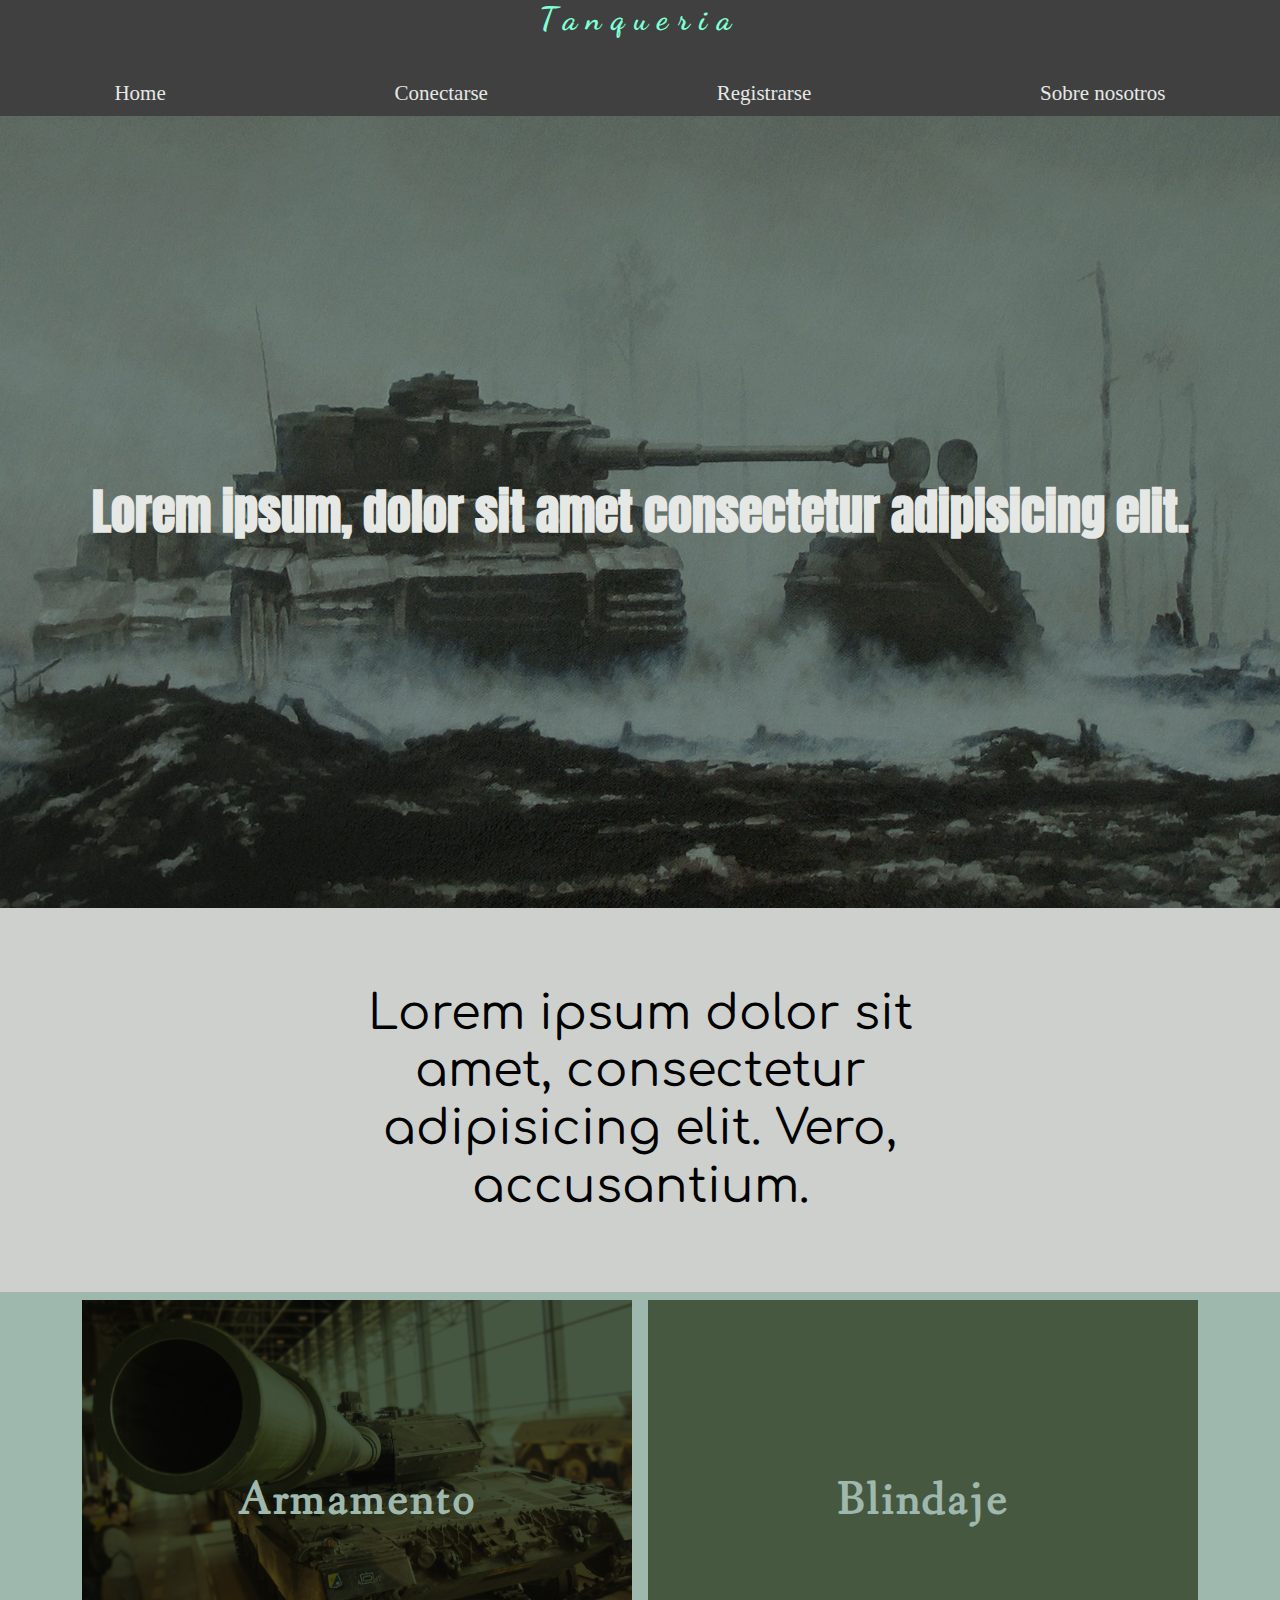
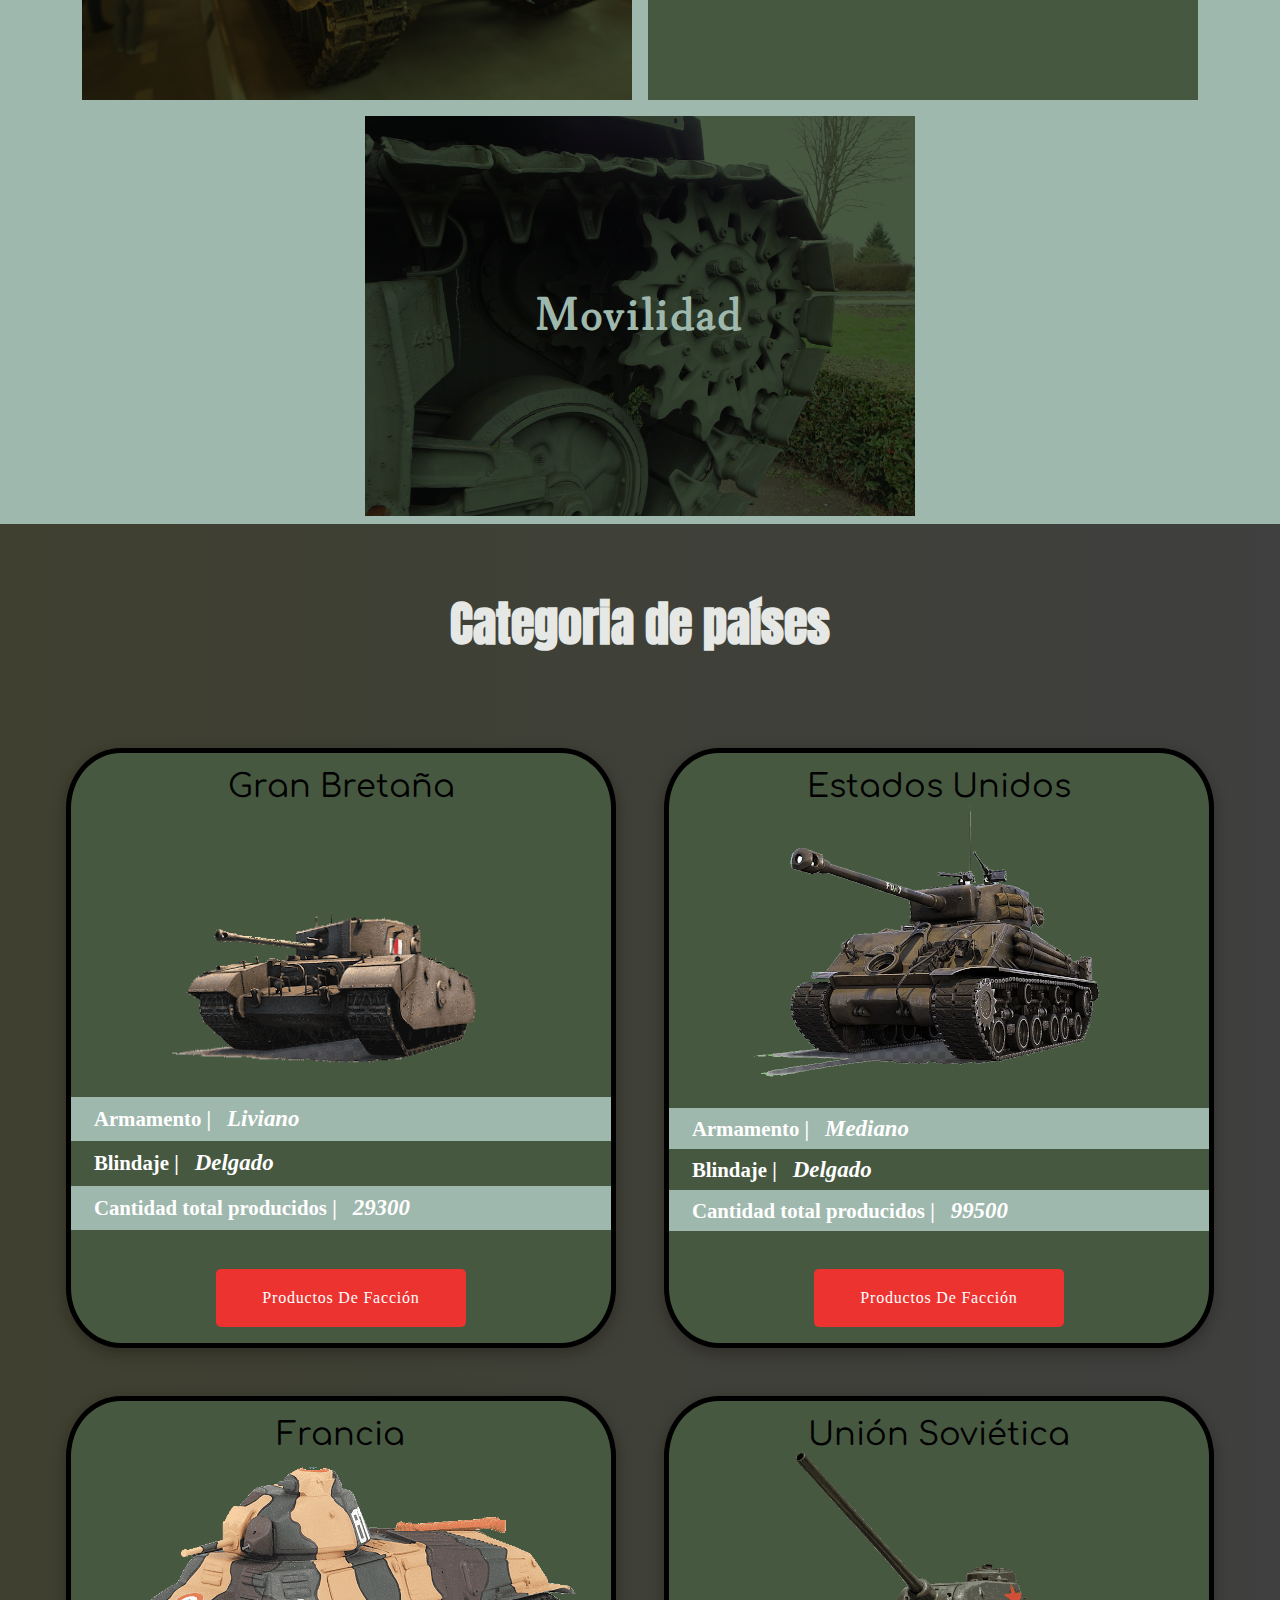
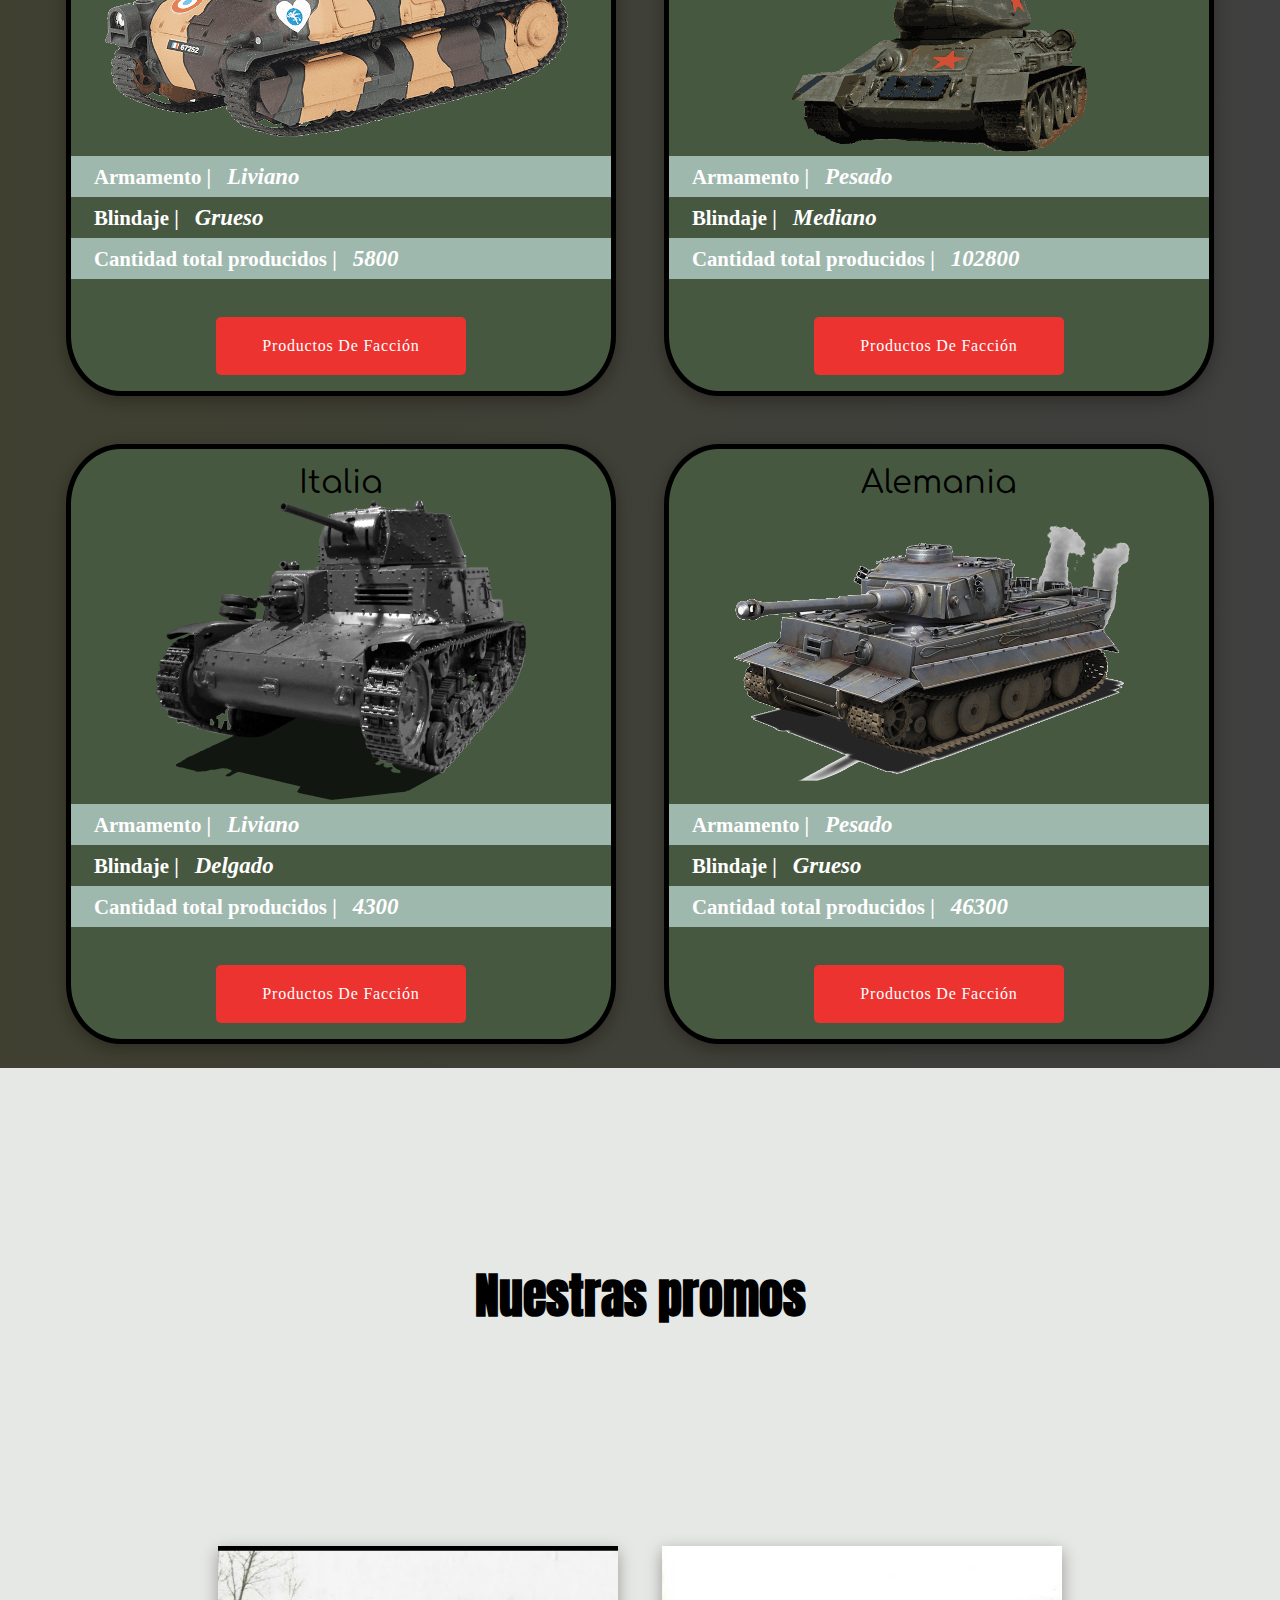
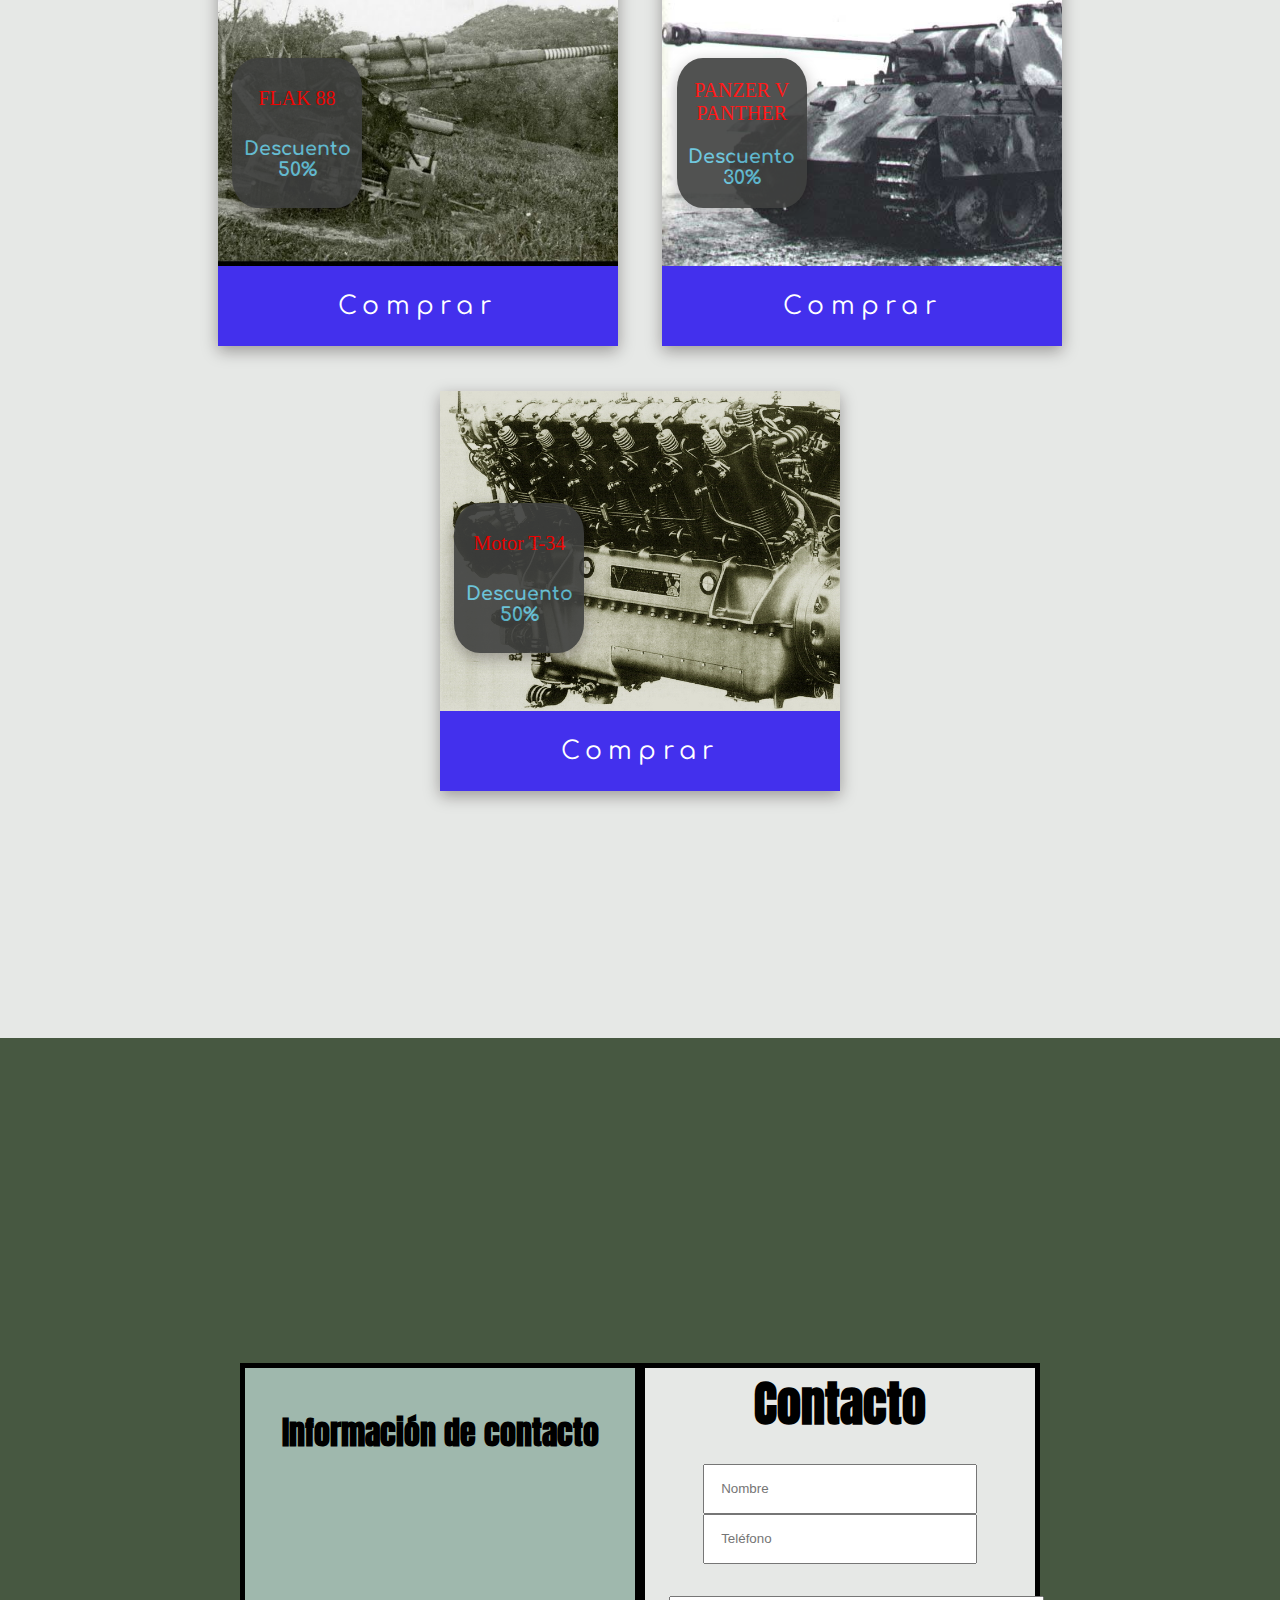
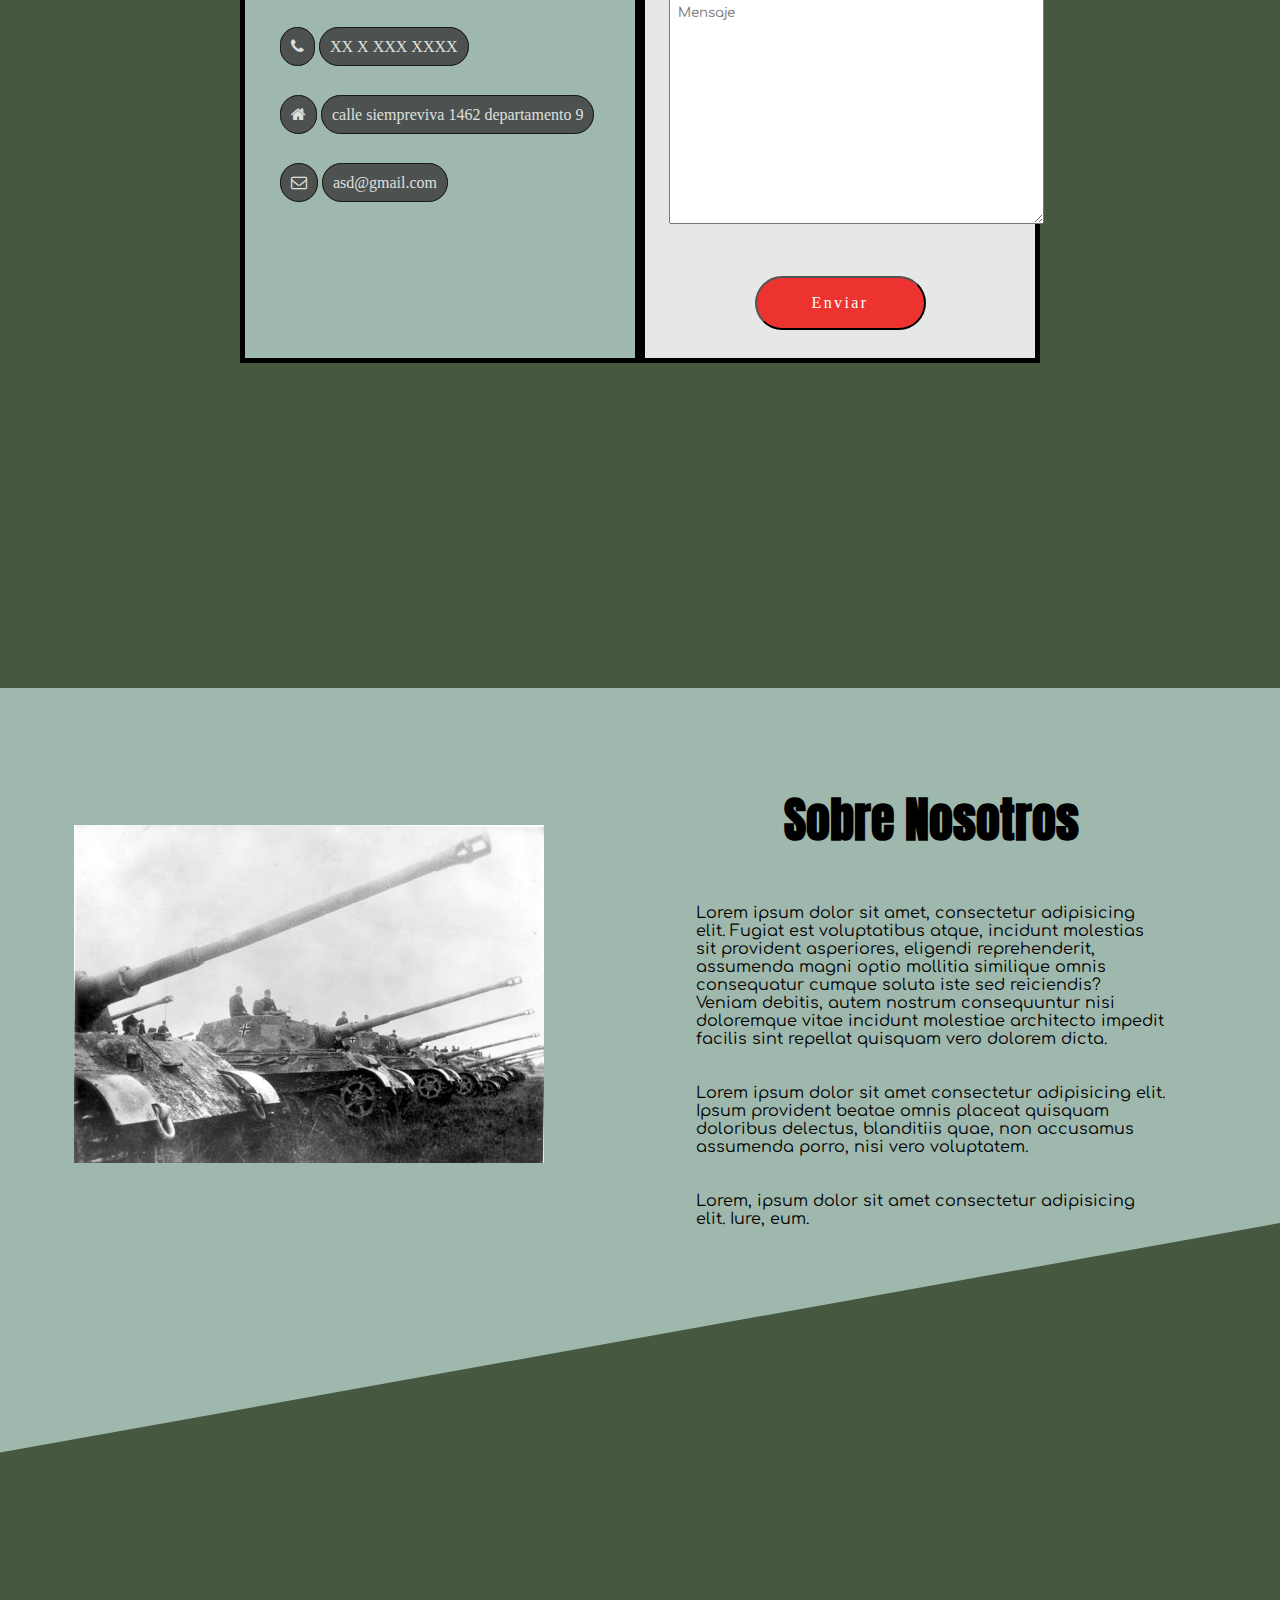
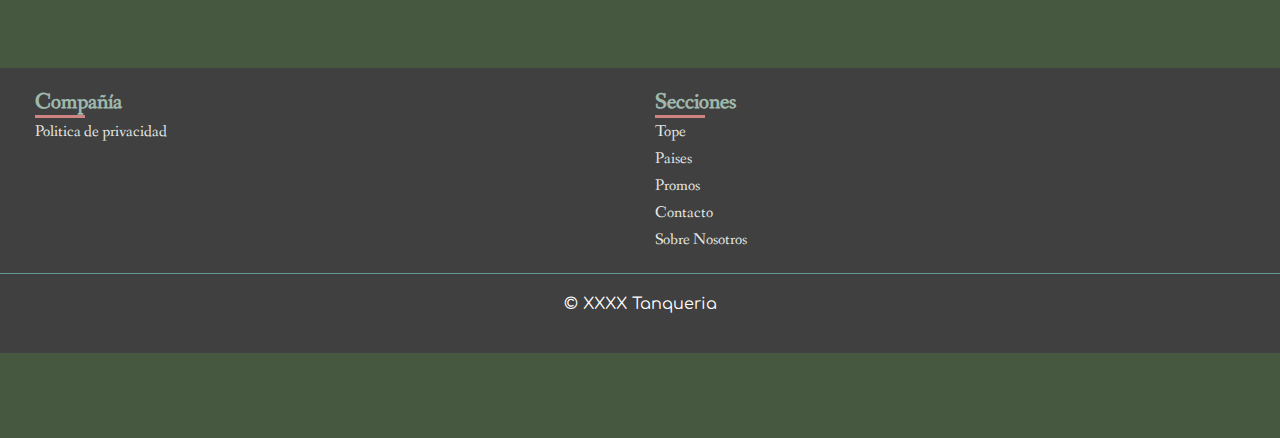
==== index.html @ 007fdd40 "Add files via upload" ====
<!DOCTYPE html>
<html lang="en">
  <head>
    <meta charset="UTF-8" />
    <meta http-equiv="X-UA-Compatible" content="IE=edge" />
    <meta name="viewport" content="width=device-width, initial-scale=1.0" />
    <title>Document</title>
    <link rel="stylesheet" href="style.css" />
    <!--Tipo de letras (son tres en total: Anton, dancing script y comfortaa)-->
    <link rel="stylesheet" href="style.css" />
    <link
      rel="stylesheet"
      href="https://cdnjs.cloudflare.com/ajax/libs/font-awesome/4.7.0/css/font-awesome.min.css"
    />
    <link rel="preconnect" href="https://fonts.googleapis.com" />
    <link rel="preconnect" href="https://fonts.gstatic.com" crossorigin />
    <link
      href="https://fonts.googleapis.com/css2?family=Anton&family=Comfortaa&family=Dancing+Script:wght@500&family=Fanwood+Text&display=swap"
      rel="stylesheet"
    />
  </head>
  <body>
    <!--Header-->
    <header id="tope">
      <h1 class="logo"><a href="index.html">Tanqueria</a></h1>
      <nav>
        <ul>
          <li><a href="integradorhc/index.html">Home</a></li>
          <li><a href="login.html">Conectarse</a></li>
          <li><a href="register.html">Registrarse</a></li>
          <li><a href="#about">Sobre nosotros</a></li>
        </ul>
      </nav>
      <section class="hero">
        <h2>Lorem ipsum, dolor sit amet consectetur adipisicing elit.</h2>
      </section>
    </header>

    <section class="intro">
      <p class="intro__texto">
        Lorem ipsum dolor sit amet, consectetur adipisicing elit. Vero,
        accusantium.
      </p>
    </section>
    <!--seccion preferencias-->
    <section class="preferencias" id="preferencia">
      <div class="preferencias__armamento">
        <h3>Armamento</h3>
      </div>
      <div class="preferencias__blindaje"><h3>Blindaje</h3></div>
      <div class="preferencias__movilidad"><h3>Movilidad</h3></div>
    </section>

    <!--Caracteristicas naciones-->
    <section class="paises" id="naciones">
      <h2 class="paises__titulo">Categoria de países</h2>
      <div class="contenedor__paises">
        <div class="paises__tarjeta">
          <p>Gran Bretaña</p>
          <div class="tarjeta__imagen">
            <img src="./imagenes/churchill.png" class="tanque" alt="" />
          </div>
          <ul>
            <li style="background: #9fb8ad">
              Armamento | <span>Liviano</span>
              <p></p>
            </li>
            <li>
              Blindaje |
              <span>Delgado</span>
            </li>
            <li style="background: #9fb8ad">
              Cantidad total producidos | <span>29300</span>
            </li>
          </ul>
          <a href="#">Productos de facción</a>
        </div>
        <div class="paises__tarjeta">
          <p>Estados Unidos</p>
          <div class="tarjeta__imagen">
            <img src="./imagenes/sherman.png" class="tanque" alt="" />
          </div>
          <ul>
            <li style="background: #9fb8ad">
              Armamento | <span>Mediano</span>
            </li>
            <li>Blindaje | <span>Delgado</span></li>
            <li style="background: #9fb8ad">
              Cantidad total producidos | <span>99500</span>
            </li>
          </ul>
          <a href="#">Productos de facción</a>
        </div>
        <div class="paises__tarjeta">
          <p>Francia</p>
          <div class="tarjeta__imagen">
            <img src="./imagenes/somua-s35.png" class="tanque" alt="" />
          </div>
          <ul>
            <li style="background: #9fb8ad">
              Armamento | <span>Liviano</span>
            </li>
            <li>Blindaje | <span>Grueso</span></li>
            <li style="background: #9fb8ad">
              Cantidad total producidos | <span>5800</span>
            </li>
          </ul>
          <a href="#">Productos de facción</a>
        </div>
        <div class="paises__tarjeta">
          <p>Unión Soviética</p>
          <div class="tarjeta__imagen">
            <img src="./imagenes/t-34.png" class="tanque" alt="" />
          </div>
          <ul>
            <li style="background: #9fb8ad">Armamento | <span>Pesado</span></li>
            <li>Blindaje | <span>Mediano</span></li>
            <li style="background: #9fb8ad">
              Cantidad total producidos | <span>102800</span>
            </li>
          </ul>
          <a href="#">Productos de facción</a>
        </div>
        <div class="paises__tarjeta">
          <p>Italia</p>
          <div class="tarjeta__imagen">
            <img src="./imagenes/m13-40.png" class="tanque" alt="" />
          </div>
          <ul>
            <li style="background: #9fb8ad">
              Armamento | <span>Liviano</span>
            </li>
            <li>Blindaje | <span>Delgado</span></li>
            <li style="background: #9fb8ad">
              Cantidad total producidos | <span>4300</span>
            </li>
          </ul>
          <a href="#">Productos de facción</a>
        </div>

        <div class="paises__tarjeta">
          <p>Alemania</p>
          <div class="tarjeta__imagen">
            <img src="./imagenes/tiger-1.png" class="tanque" alt="" />
          </div>
          <ul>
            <li style="background: #9fb8ad">Armamento | <span>Pesado</span></li>
            <li>Blindaje | <span>Grueso</span></li>
            <li style="background: #9fb8ad">
              Cantidad total producidos | <span>46300</span>
            </li>
          </ul>
          <a href="#">Productos de facción</a>
        </div>
      </div>
    </section>

    <!--Seccion Promos-->

    <section class="promo" id="promos">
      <h2>Nuestras promos</h2>
      <div class="promo__container">
        <div class="promo__tarjeta">
          <div class="promo__tarjeta__imagen1">
            <div class="promo__tarjeta__precio">
              <span>FLAK 88</span>
              <p>Descuento 50%</p>
            </div>
          </div>
          <a href="#"><p>Comprar</p></a>
        </div>
        <div class="promo__tarjeta">
          <div class="promo__tarjeta__imagen2">
            <div class="promo__tarjeta__precio">
              <span>PANZER V PANTHER</span>
              <p>Descuento 30%</p>
            </div>
          </div>
          <a href="#"><p>Comprar</p></a>
        </div>
        <div class="promo__tarjeta">
          <div class="promo__tarjeta__imagen3">
            <div class="promo__tarjeta__precio">
              <span>Motor T-34</span>
              <p>Descuento 50%</p>
            </div>
          </div>
          <a href="#"><p>Comprar</p></a>
        </div>
      </div>
    </section>

    <!--Contacto-->
    <section class="contacto" id="contactos">
      <div class="contacto__contenedor">
        <div class="contacto__info">
          <h2>Información de contacto</h2>
          <ul>
            <li>
              <span><i class="fa fa-phone" aria-hidden="true"></i></span>
              <span> XX X XXX XXXX</span>
            </li>
            <li>
              <span><i class="fa fa-home" aria-hidden="true"></i></span>
              <span>calle siempreviva 1462 departamento 9 </span>
            </li>
            <li>
              <span><i class="fa fa-envelope-o" aria-hidden="true"></i></span>
              <span>asd@gmail.com</span>
            </li>
          </ul>
        </div>
        <div class="contacto__form">
          <h2>Contacto</h2>
          <form action="">
            <input type="text" placeholder="Nombre" />
            <input type="phone" placeholder="Teléfono" />
            <textarea
              name=""
              id=""
              cols="38"
              rows="14"
              placeholder="Mensaje"
            ></textarea>
            <button>Enviar</button>
          </form>
        </div>
      </div>
    </section>

    <!--Sobre nosotros-->

    <section class="sobreNos" id="about">
      <div class="sobreNos__contenedor">
        <div class="sobreNos__contenedor__img">
          <img src="./imagenes/sobreNosimagen.jpg" alt="" />
        </div>
        <div class="sobreNos__contenedor__info">
          <h2>Sobre Nosotros</h2>
          <p>
            Lorem ipsum dolor sit amet, consectetur adipisicing elit. Fugiat est
            voluptatibus atque, incidunt molestias sit provident asperiores,
            eligendi reprehenderit, assumenda magni optio mollitia similique
            omnis consequatur cumque soluta iste sed reiciendis? Veniam debitis,
            autem nostrum consequuntur nisi doloremque vitae incidunt molestiae
            architecto impedit facilis sint repellat quisquam vero dolorem
            dicta.
            <br />
            <br />
            <br />
            Lorem ipsum dolor sit amet consectetur adipisicing elit. Ipsum
            provident beatae omnis placeat quisquam doloribus delectus,
            blanditiis quae, non accusamus assumenda porro, nisi vero
            voluptatem.
            <br />
            <br />
            <br />
            Lorem, ipsum dolor sit amet consectetur adipisicing elit. Iure, eum.
          </p>
        </div>
      </div>
    </section>

    <!--FOOTER-->

    <footer class="footer">
      <div class="about__container"></div>
      <div class="footer__container">
        <div class="footer__fila">
          <div class="footer__columna">
            <h4>Compañía</h4>
            <ul>
              <li><a href="#">Politica de privacidad</a></li>
            </ul>
          </div>
          <div class="footer__columna">
            <h4>Secciones</h4>
            <ul>
              <li><a href="#tope">Tope</a></li>
              <li><a href="#naciones">Paises</a></li>
              <li><a href="#promos">Promos</a></li>
              <li><a href="#contactos">Contacto</a></li>
              <li><a href="#about">Sobre Nosotros</a></li>
            </ul>
          </div>

          <div class="footer__imagen">
            <img src="./imagenes/tazadete.png" alt="" />
          </div>
        </div>
        <div class="copyright"><p>© XXXX Tanqueria</p></div>
      </div>
    </footer>
  </body>
</html>
---- style.css ----
/*atributos generales*/
*{
  padding: 0;
  margin: 0;
  box-sizing: border-box;
}


body,html{
  background-color:var(--corp-grisoscurot);
}


h2{
    font-family: 'Anton', sans-serif;  
    font-size: 3rem;
}

h3{
font-family: 'Fanwood Text', serif;
}

p{
font-family: 'Comfortaa', cursive;
}

img{
max-width: 100%;
}

button{
  cursor: pointer;
}

/*colores predeterminados*/

:root{
  --corp-blancot: #E6E8E6;
  --corp-grisclarot: #CED0CE;
  --corp-verdeclarot: #9FB8AD;
  --corp-verdeoscurot: #475841;
  --corp-grisoscurot: #3F403F;
}

/*Main page*/

/*Logo*/

.header{
  display: flex;
}

.logo{
font-family: 'Dancing Script', cursive;
 letter-spacing: 0.3em;
  text-align: center;
  animation-name: efectoLogo;
  animation-duration: 1.5s;
  margin-bottom: 2rem;
}

.logo a{
  text-decoration: none;
  color: aquamarine;
}

@keyframes efectoLogo {
0%{
  letter-spacing: 0;
}
}

/*Nav*/

nav ul {
  display: flex;
  list-style: none;
  margin: 0;
  padding: 0;
  justify-content: space-around;
}

nav a{
  display: inline-block;
  padding: 0.5em;
  color: var(--corp-blancot);
  text-decoration: none;

}

nav a:hover {
  color: var(--corp-verdeclarot);
}

@media (min-width: 1024px) {
  nav a{
    font-size: 21px;
  }
}


/*Hero*/

.hero{
  background-color: var(--corp-verdeclarot);
  background-image: url(./imagenes/imagenhero.jpg);
  background-blend-mode: multiply;
  background-size: cover;
  

}

.hero h2{
color: var(--corp-blancot);
text-align: center;
padding: 15vh 0.5em;
}

@media (min-width: 1024px){
.hero {
  padding: 25vh 0.5em;
}
}

/*INTRO*/

.intro__texto {
  display: flex;
  text-align: center;
  background-color: var(--corp-grisclarot);
  line-height: 1.2;
  font-size: 2rem;

}

@media (min-width: 1024px) {
  .intro__texto {
    align-items: center;
    height: 30vh;
    padding: 4em 7em;
    font-size: 3rem;
  }
}

/*preferencias*/

.preferencias{
display: flex;
flex-wrap: wrap;
background-color: var(--corp-verdeclarot);
justify-content: center;
}



.preferencias__armamento{
  display: flex;
  justify-content: center;
  align-items: center;
  background-color: var(--corp-verdeoscurot);
  background-image: url(./imagenes/armamento.jpg);
  background-blend-mode: multiply;
  background-size: cover;
  height: 200px;
  width: 28%;
  margin: 0.1em;
  color: var(--corp-verdeclarot);
  font-size: 1.1rem;
  letter-spacing: 0.15rem;
}

.preferencias__blindaje {
  display: flex;
  justify-content: center;
  align-items: center;
  background-color: var(--corp-verdeoscurot);
  background-image: url(./imagenes/blindaje.jpg);
  background-blend-mode: multiply;
  background-size: cover;
  height: 200px;
  width: 28%;
  margin: 0.1em;
  color: var(--corp-verdeclarot);
  font-size: 1.1rem;
  letter-spacing: 0.15rem;
}

.preferencias__movilidad {
  display: flex;
  justify-content: center;
  align-items: center;
  background-color: var(--corp-verdeoscurot);
  background-image: url(./imagenes/movilidad.jpg);
  background-blend-mode: multiply;
  background-size: cover;
  height: 200px;
  width: 28%;
  margin: 0.1em;
  color: var(--corp-verdeclarot);
  font-size: 1.1rem;
  letter-spacing: 0.15rem;
}

@media (min-width: 1024px) {
  .preferencias__armamento{
      height: 400px;
    width: 550px;
    margin: 0.2em;
    font-size: 2.5rem;
    letter-spacing: 0.15rem;
  }
}

@media (min-width: 1024px) {
  .preferencias__blindaje {
      height: 400px;
        width: 550px;
        margin: 0.2em;
        font-size: 2.5rem;
        letter-spacing: 0.15rem;
  }
}

@media (min-width: 1024px) {
  .preferencias__movilidad {
      height: 400px;
      width: 550px;
      margin: 0.2em;
      font-size: 2.5rem;
      letter-spacing: 0.15rem;
  }
}

/*categoria paises*/

.paises{
  display: flex;
  justify-content: center;
  align-items: center;
  flex-direction: column;
background: rgb(2, 0, 36);
  background: linear-gradient(90deg, rgba(2, 0, 36, 1) 0%, rgba(63, 64, 48, 1) 0%, rgba(63, 64, 63, 1) 100%, rgba(111, 0, 255, 1) 100%);
}

.paises__titulo {
  display: flex;
  text-align: center;
  line-height: 1.5;
  padding: 4rem;
  color: var(--corp-blancot);
}

.paises__tarjeta{
  display: flex;
  flex-direction: column;
  align-items: center;
  background-color: var(--corp-verdeoscurot);
  width: 95vw;
  height: 600px;
  margin: 1.5em;
    border: 5px solid rgb(0, 0, 0);
    box-shadow: rgba(17, 10, 10, 0.35) 0px 5px 15px;
  border-radius: 10%;
}

.paises__tarjeta span{
font-size: 1.1em;
margin-left: 0.7em;
font-style: italic;
}

@media (min-width: 1024px){
  .paises__tarjeta{
    max-width: 450px;
    margin: 3em 5 em;
  }
  .contenedor__paises{
    display: flex;
    align-items: center;
    justify-content: center;
    width: 100vw;
    flex-direction: row;
    flex-wrap: wrap;
  }
}

@media (min-width: 767px) {
  .paises__tarjeta {
    max-width: 550px;
  }

}

.paises__tarjeta p{
  text-align: center;
  font-size: 2rem;
  margin-top: 1rem;
}

.paises__tarjeta__imagen{
  max-width: 250px;
  max-height: 250px;
  margin-top: 2rem;
}

.tanque{
animation: rotar 3s ease-in-out infinite alternate;
}

@keyframes rotar{
  from{
    transform: rotateY(0deg);
  }
  to{
    transform: rotateY(180deg);
  }
}


.paises__tarjeta ul{
  width: 100%;
  height: 100%;
  list-style: none;
  margin-bottom: 0.5rem;
}

.paises__tarjeta li{
  display: flex;
  align-items: center;
  height: 30%;
  color: white;
  font-size: 1.3rem;
  padding-left: 1.1em;
  font-weight: bold;
}

.paises__tarjeta a{
      display: flex;
      justify-content: center;
      letter-spacing: 0.05em;
      margin: 0 auto;
      margin-top: 1rem;
      margin-bottom: 1rem;
      width: 250px;
      font-family: 'Open Sans';
      font-size: 2ch;
      color: #ffffff;
      text-transform: Capitalize;
      text-decoration: none;
      background: #ed3330;
      padding: 20px;
      border-radius: 5px;
      border: none;
      transition: all 0.4s ease 0s;
}
  
.paises__tarjeta a:hover{
  background: #434343;
    letter-spacing: 0.1rem;
    box-shadow: 5px 40px -10px rgba(0, 0, 0, 0.57);
    transition: all 0;
}

/*Promos*/

.promo{
  display: flex;
  justify-content: center;
  align-items: center;
flex-direction: column;
  background-color: var(--corp-blancot);
}

.promo h2{
margin: 4em;
text-align: center;
}

.promo__container{
display: flex;
justify-content: center;
align-items: center;
flex-direction: column;
}

.promo__tarjeta{
  width: 330px;
  height: 330px;
  margin: 1.4em;
  background-color: var(--corp-grisclarot);
  box-shadow: rgba(17, 10, 10, 0.35) 0px 5px 15px;
}

        .promo__tarjeta:hover {
          transform: scale(1.04);
        }

@media (min-width: 1024px) {
  .promo__container{
    flex-direction: row;
    flex-wrap: wrap;
    margin-bottom: 14em;
  }
  .promo__tarjeta {
width: 500px;
height: 500px;
  }

}

@media (min-width: 767px) {
  .promo__tarjeta {
    width: 400px;
    height: 400px;
  }
}

.promo__tarjeta__imagen1{
  display: flex;
  position: relative;
  background-image: url(./imagenes/Flak\ 88.jpg);
  background-size: cover;
    height: 80%;
}

.promo__tarjeta__imagen2 {
  display: flex;
  position: relative;
  background-image: url(./imagenes/panther.jpg);
  background-size: cover;
  height: 80%;
}

.promo__tarjeta__imagen3 {
  display: flex;
  position: relative;
  background-image: url(./imagenes/t-34\ motor.jpg);
  background-size: cover;
  height: 80%;
}

.promo__tarjeta__precio span{
color: red;
font-size: 18px;
text-align: center;
}

.promo__tarjeta__precio{
  display: flex;
  flex-direction: column;
  justify-content: space-evenly;
  position: absolute;
  align-items: center;
  height: 110px;
  width: 90px;
  color: rgb(97, 193, 218);
  background-color: var(--corp-grisoscurot);
  border-radius: 20%;
  top: 35%;
margin-left: 0.9em;
  opacity: 0.90;
box-shadow: rgba(17, 10, 10, 0.35) 0px 5px 15px;
}


.promo__tarjeta__precio p{
  font-size: 14px;
  text-align: center;
  font-weight: bold;
}

.promo__tarjeta__precio:hover{
  opacity: 1;
}


.promo__tarjeta a{
        display: flex;
          justify-content: center;
          align-items: center;
          letter-spacing: 0.25em;
          width: 100%;
          height: 20%;
          font-family: 'Open Sans';
          font-size: 2ch;
          color: #ffffff;
          text-transform: Capitalize;
          text-decoration: none;
          background: #4330ed;
          padding: 20px;
          border: none;
          transition: all 0.4s ease 0s;
}

.promo__tarjeta a:hover {
  background: #160a36;
  letter-spacing: 0.1rem;
  transition: all 0;
}

@media (min-width: 1024px) {
  .promo__tarjeta__precio {
    height: 150px;
    width: 130px;

  }

  .promo__tarjeta__precio span {
    font-size: 20px;
  }

  .promo__tarjeta__precio p {
    font-size: 19px;
    padding: 0;
  }
  .promo__tarjeta a{
    font-size: 25px;
  }
}

/*Contacto*/

.contacto{
  display: flex;
  justify-content: center;
  align-items: center;
  height: 1250px;
  width: 100vw;
  background-color: var(--corp-verdeoscurot);
}



.contacto__contenedor{
  display: flex;
  flex-direction: column;
height: 1200px;
}


.contacto__info{
  display: flex;
    flex-direction: column;
  height: 500px;
  width: 400px;
  background-color: white;
  border: 5px solid rgb(0, 0, 0);
}


.contacto__info {
  display: flex;
  flex-direction: column;
  gap: 6rem;
  background-color: var(--corp-verdeclarot);
}


.contacto__info h2 {
  display: flex;
  justify-content: center;
  margin-top: 40px;
  text-decoration: none;
  font-size: 2em;
}

.contacto__info ul {
  list-style: none;
  padding: 5px;
  height: 30px;

}

.contacto ul li {
  padding: 20px;
  margin: 10px;
  opacity: 0.85;


}

.contacto__info ul li span {
  background-color: var(--corp-grisoscurot);
  color: var(--corp-blancot);
  border-radius: 20px;
  height: 30px;
  padding: 10px;
  border: black;
  border-width: 1px;
  border-style: solid;
}

.contacto__info li:hover {
  opacity: 1;
}



.contacto__form {
    display: block;
    margin-right: auto;
    margin-left: auto;
    text-align: center;
  height: auto;
  width: 400px;
  background-color: var(--corp-blancot);
  border: 5px solid rgb(0, 0, 0);
}

.contacto__form form{
  padding: 1.5rem;
}

.contacto__form input{
  width: 80%;
  height: 50px;
  padding-left: 1rem;
}


.contacto__form button{
    margin-top: 3rem;
      margin-bottom: 1rem;
      width: 50%;
      font-family: 'Open Sans';
      font-size: 2ch;
      color: #ffffff;
      text-transform: Capitalize;
      text-decoration: none;
      background: #ed3330;
      padding: 1rem;
      border-radius: 30px;
      letter-spacing: 0.15em;
}

.contacto__form button:hover{
    background: #434343;
      letter-spacing: 0.2rem;
      box-shadow: 5px 40px -10px rgba(0, 0, 0, 0.57);
      transition: all 0;
}

.contacto__form textarea{
    margin-top: 2rem;
    padding: 0.5rem;
font-family: 'Comfortaa', cursive;
}

.contacto__form textarea:hover{
  border: 1px solid #aaa;
}

@media (min-width: 1024px) {
  .contacto__contenedor {
    flex-direction: row;
    height: 600px;
  }

  .contacto__info {
    height: 600px;
  }

  .contacto__info ul{
    margin: 50px 0px;
  } 
}

  /*About*/

.sobreNos{
  height: 100vh;
  background-color: var(--corp-verdeclarot);
}

.sobreNos__contenedor{
  display: flex;
  flex-direction: column;
  align-items: center;
  height: 85%;
    background-color:var(--corp-verdeclarot);
}


.sobreNos__contenedor__img{
height: 250px;
width: 350px;
background-color: white;
margin-top: 4em;
}

.sobreNos__contenedor__info{
  padding: 2.5em;
  font-size: 13px;
}

.sobreNos__contenedor__info h2{
  margin-bottom: 3rem;
  text-align: center;
}

@media (min-width: 1024px) {
    .sobreNos {
        background-color: var(--corp-verdeoscurot);
      }
  .sobreNos__contenedor {
    clip-path: polygon(0 0, 100% 0, 100% 70%, 0 100%);
    padding-bottom: 10%;
    flex-direction: row;
    justify-content: center;
    align-items: center;
  }
  .sobreNos__contenedor__img{
    height: 330px;
      width: 470px;
      margin-bottom: 6rem;
      margin-right: 7rem;
  }
.sobreNos__contenedor__info{
  max-width: 550px;
  font-size: 16px;
}
}



/*Footer*/

.footer {
  height: 50vh;
  background-color: none;
  padding: 80px 0;
  font-family: 'Fanwood Text',
    serif;
    background-color: var(--corp-verdeoscurot);
}

.footer__container {
  display: flex;
  max-width: 1300px;
  background-color:var(--corp-grisoscurot);
  margin: auto;
  display: block;
}

.footer__fila {
  display: flex;
  flex-wrap: wrap;
  padding: 20px;
  justify-content: space-between;
}

.footer__columna {
  width: 40%;
  padding: 0 15px;
}

.footer__columna h4 {
  height: 20px;
  font-size: 22px;
  text-transform: capitalize;
  font-weight: bold;
  position: relative;
  color: var(--corp-verdeclarot);
  font-weight: bold;
}

.footer__columna h4::before {
  content: '';
  position: absolute;
  left: 0;
  bottom: -10px;
  background-color: rgb(207, 132, 132);
  height: 3px;
  box-sizing: border-box;
  width: 50px;
  
}

.footer__columna ul {
  list-style: none;
  margin-top: 10px;
}

.footer__columna li {
  padding: 3px 0;
}

.footer__columna ul li a {
  color: var(--corp-blancot);
  text-decoration: none;
  display: block;
  transition: all 0.3s ease;
}

.footer__columna ul li a:hover {
  padding-left: 10px;
  font-optical-sizing: var(--corp-blancot);
}

.copyright {
  display: flex;
  justify-content: center;
  align-items: flex-end;
  height: 80px;
  background-color: var(--corp-grisoscurot);
  padding-bottom: 2.5em;
border-top: 1px solid #669999;
}

.copyright p {
  display: flex;
  height: 50px;
  align-items: flex-end;
  padding: 0;
  color: white;
}


  /*LOGIN PAGE*/

.container__login{
    width: 100%;
    height: 100vh;
    display: flex;
    flex-direction: column;
    justify-content: center;
    align-items: center;
    font-family: 'Comfortaa', cursive;
background: rgb(2, 0, 36);
  background: linear-gradient(90deg, rgba(2, 0, 36, 1) 0%, rgba(63, 64, 48, 0.9640231092436975) 0%, rgba(63, 64, 63, 1) 0%, rgba(21, 4, 43, 1) 100%, rgba(86, 33, 157, 1) 100%, rgba(111, 0, 255, 1) 100%);
}

.login__title{
  margin-bottom: 3rem;
  text-align: center;
}

.container__login__form{
  display: flex;
  flex-direction: column;
  justify-content: center;
  align-items: center;
  width: 100%;
  background-color: #D9D9D9;
  width: 380px;
  height: 600px;
  border-radius: 50px;
}

.container__login__form i{
  margin-bottom: 1rem;
}

.input__login__container{
  background-color: none;
  display: flex;
  justify-content: space-evenly;
  flex-direction: column;
  width: 75%;
  max-width: 400px;
  height: 430px;
  border-radius: 50px;
  padding: 0.5rem;
}

.input__login__container label{
  display: flex;
  justify-content: center;
}

.input__login__container input{
  display: block;
  margin: 0 auto;
  padding: 1.1rem;
  width: 100%;
  text-decoration: none;
  border: none;
}

.input__login__container span{
  display: flex;
  justify-content: center;
}




.input__login__container button {
  display: block;
    margin: 0 auto;
    margin-top: 1rem;
    margin-bottom: 1rem;
    width: 50%;
  font-family: 'Open Sans';
  color: #ffffff;
  text-transform: Capitalize;
  text-decoration: none;
  background: #ed3330;
  padding: 20px;
  border-radius: 5px;
  display: inline-block;
  border: none;
  transition: all 0.4s ease 0s;
}

.input__login__container button:hover {
  background: #434343;
  letter-spacing: 0.2rem;
  box-shadow: 5px 40px -10px rgba(0, 0, 0, 0.57);
  transition: all 0;
}


/*REGISTRO PAGINA*/

/*Inputs y Labels*/

.container__registro {
  width: 100vw;
  height: 100vh;
  display: flex;
  flex-direction: column;
  justify-content: center;
  align-items: center;
  font-family: 'Comfortaa', cursive;
  background: rgb(2, 0, 36);
    background: linear-gradient(90deg, rgba(2, 0, 36, 1) 0%, rgba(63, 64, 48, 0.9640231092436975) 0%, rgba(63, 64, 63, 1) 0%, rgba(21, 4, 43, 1) 100%, rgba(86, 33, 157, 1) 100%, rgba(111, 0, 255, 1) 100%);
}

.input__registro__container {
  background-color: none;
  display: flex;
  justify-content: space-evenly;
  flex-direction: column;
  max-width: 450px;
  height: 750px;
  border-radius: 50px;
  padding: 0.5rem;
  align-items: center;
}

.container__registro__form {
  display: flex;
  flex-direction: column;
  justify-content: center;
  align-items: center;
  background-color: #D9D9D9;
  width: 380px;
  height: 600px;
  border-radius: 50px;
}


.filaRegistro{
  display: flex;
  justify-content: space-between;
  width: 300px;
}

.filaRegistro label {
  margin-top: 1rem;
  width: 100px;
  font-size: 14px;
}

.filaRegistro input {
  display: flex;
  justify-content: right;
  width: 200px;
    padding: 1.1em;
      text-decoration: none;
      border: none;
}





.input__registro__container button {
  display: flex;
  margin: 0 auto;
  margin-top: 1rem;
  margin-bottom: 1rem;
  width: 50%;
  font-family: 'Open Sans';
  font-size: 1.5ch;
  color: #ffffff;
  text-transform: Capitalize;
  text-decoration: none;
  background: #ed3330;
  padding: 20px;
  border-radius: 5px;
  display: inline-block;
  border: none;
  transition: all 0.4s ease 0s;
}

.input__registro__container button:hover {
  background: #434343;
  letter-spacing: 0.2rem;
  box-shadow: 5px 40px -10px rgba(0, 0, 0, 0.57);
  transition: all 0;
}

/*genero*/

.radioGenero{
  display: flex;
    align-items: center;
   width: 90%;
   height: 20px;

}

.radioGenero label{
  margin: 0 auto;
}

.radioGenero input {
  text-align: right;
  margin: 0.3rem;
}
/*Terminos y condiciones*/

.terminoscond{
  margin-top: 2rem;
}
---- style.css ----
/*atributos generales*/
*{
  padding: 0;
  margin: 0;
  box-sizing: border-box;
}


body,html{
  background-color:var(--corp-grisoscurot);
}


h2{
    font-family: 'Anton', sans-serif;  
    font-size: 3rem;
}

h3{
font-family: 'Fanwood Text', serif;
}

p{
font-family: 'Comfortaa', cursive;
}

img{
max-width: 100%;
}

button{
  cursor: pointer;
}

/*colores predeterminados*/

:root{
  --corp-blancot: #E6E8E6;
  --corp-grisclarot: #CED0CE;
  --corp-verdeclarot: #9FB8AD;
  --corp-verdeoscurot: #475841;
  --corp-grisoscurot: #3F403F;
}

/*Main page*/

/*Logo*/

.header{
  display: flex;
}

.logo{
font-family: 'Dancing Script', cursive;
 letter-spacing: 0.3em;
  text-align: center;
  animation-name: efectoLogo;
  animation-duration: 1.5s;
  margin-bottom: 2rem;
}

.logo a{
  text-decoration: none;
  color: aquamarine;
}

@keyframes efectoLogo {
0%{
  letter-spacing: 0;
}
}

/*Nav*/

nav ul {
  display: flex;
  list-style: none;
  margin: 0;
  padding: 0;
  justify-content: space-around;
}

nav a{
  display: inline-block;
  padding: 0.5em;
  color: var(--corp-blancot);
  text-decoration: none;

}

nav a:hover {
  color: var(--corp-verdeclarot);
}

@media (min-width: 1024px) {
  nav a{
    font-size: 21px;
  }
}


/*Hero*/

.hero{
  background-color: var(--corp-verdeclarot);
  background-image: url(./imagenes/imagenhero.jpg);
  background-blend-mode: multiply;
  background-size: cover;
  

}

.hero h2{
color: var(--corp-blancot);
text-align: center;
padding: 15vh 0.5em;
}

@media (min-width: 1024px){
.hero {
  padding: 25vh 0.5em;
}
}

/*INTRO*/

.intro__texto {
  display: flex;
  text-align: center;
  background-color: var(--corp-grisclarot);
  line-height: 1.2;
  font-size: 2rem;

}

@media (min-width: 1024px) {
  .intro__texto {
    align-items: center;
    height: 30vh;
    padding: 4em 7em;
    font-size: 3rem;
  }
}

/*preferencias*/

.preferencias{
display: flex;
flex-wrap: wrap;
background-color: var(--corp-verdeclarot);
justify-content: center;
}



.preferencias__armamento{
  display: flex;
  justify-content: center;
  align-items: center;
  background-color: var(--corp-verdeoscurot);
  background-image: url(./imagenes/armamento.jpg);
  background-blend-mode: multiply;
  background-size: cover;
  height: 200px;
  width: 28%;
  margin: 0.1em;
  color: var(--corp-verdeclarot);
  font-size: 1.1rem;
  letter-spacing: 0.15rem;
}

.preferencias__blindaje {
  display: flex;
  justify-content: center;
  align-items: center;
  background-color: var(--corp-verdeoscurot);
  background-image: url(./imagenes/blindaje.jpg);
  background-blend-mode: multiply;
  background-size: cover;
  height: 200px;
  width: 28%;
  margin: 0.1em;
  color: var(--corp-verdeclarot);
  font-size: 1.1rem;
  letter-spacing: 0.15rem;
}

.preferencias__movilidad {
  display: flex;
  justify-content: center;
  align-items: center;
  background-color: var(--corp-verdeoscurot);
  background-image: url(./imagenes/movilidad.jpg);
  background-blend-mode: multiply;
  background-size: cover;
  height: 200px;
  width: 28%;
  margin: 0.1em;
  color: var(--corp-verdeclarot);
  font-size: 1.1rem;
  letter-spacing: 0.15rem;
}

@media (min-width: 1024px) {
  .preferencias__armamento{
      height: 400px;
    width: 550px;
    margin: 0.2em;
    font-size: 2.5rem;
    letter-spacing: 0.15rem;
  }
}

@media (min-width: 1024px) {
  .preferencias__blindaje {
      height: 400px;
        width: 550px;
        margin: 0.2em;
        font-size: 2.5rem;
        letter-spacing: 0.15rem;
  }
}

@media (min-width: 1024px) {
  .preferencias__movilidad {
      height: 400px;
      width: 550px;
      margin: 0.2em;
      font-size: 2.5rem;
      letter-spacing: 0.15rem;
  }
}

/*categoria paises*/

.paises{
  display: flex;
  justify-content: center;
  align-items: center;
  flex-direction: column;
background: rgb(2, 0, 36);
  background: linear-gradient(90deg, rgba(2, 0, 36, 1) 0%, rgba(63, 64, 48, 1) 0%, rgba(63, 64, 63, 1) 100%, rgba(111, 0, 255, 1) 100%);
}

.paises__titulo {
  display: flex;
  text-align: center;
  line-height: 1.5;
  padding: 4rem;
  color: var(--corp-blancot);
}

.paises__tarjeta{
  display: flex;
  flex-direction: column;
  align-items: center;
  background-color: var(--corp-verdeoscurot);
  width: 95vw;
  height: 600px;
  margin: 1.5em;
    border: 5px solid rgb(0, 0, 0);
    box-shadow: rgba(17, 10, 10, 0.35) 0px 5px 15px;
  border-radius: 10%;
}

.paises__tarjeta span{
font-size: 1.1em;
margin-left: 0.7em;
font-style: italic;
}

@media (min-width: 1024px){
  .paises__tarjeta{
    max-width: 450px;
    margin: 3em 5 em;
  }
  .contenedor__paises{
    display: flex;
    align-items: center;
    justify-content: center;
    width: 100vw;
    flex-direction: row;
    flex-wrap: wrap;
  }
}

@media (min-width: 767px) {
  .paises__tarjeta {
    max-width: 550px;
  }

}

.paises__tarjeta p{
  text-align: center;
  font-size: 2rem;
  margin-top: 1rem;
}

.paises__tarjeta__imagen{
  max-width: 250px;
  max-height: 250px;
  margin-top: 2rem;
}

.tanque{
animation: rotar 3s ease-in-out infinite alternate;
}

@keyframes rotar{
  from{
    transform: rotateY(0deg);
  }
  to{
    transform: rotateY(180deg);
  }
}


.paises__tarjeta ul{
  width: 100%;
  height: 100%;
  list-style: none;
  margin-bottom: 0.5rem;
}

.paises__tarjeta li{
  display: flex;
  align-items: center;
  height: 30%;
  color: white;
  font-size: 1.3rem;
  padding-left: 1.1em;
  font-weight: bold;
}

.paises__tarjeta a{
      display: flex;
      justify-content: center;
      letter-spacing: 0.05em;
      margin: 0 auto;
      margin-top: 1rem;
      margin-bottom: 1rem;
      width: 250px;
      font-family: 'Open Sans';
      font-size: 2ch;
      color: #ffffff;
      text-transform: Capitalize;
      text-decoration: none;
      background: #ed3330;
      padding: 20px;
      border-radius: 5px;
      border: none;
      transition: all 0.4s ease 0s;
}
  
.paises__tarjeta a:hover{
  background: #434343;
    letter-spacing: 0.1rem;
    box-shadow: 5px 40px -10px rgba(0, 0, 0, 0.57);
    transition: all 0;
}

/*Promos*/

.promo{
  display: flex;
  justify-content: center;
  align-items: center;
flex-direction: column;
  background-color: var(--corp-blancot);
}

.promo h2{
margin: 4em;
text-align: center;
}

.promo__container{
display: flex;
justify-content: center;
align-items: center;
flex-direction: column;
}

.promo__tarjeta{
  width: 330px;
  height: 330px;
  margin: 1.4em;
  background-color: var(--corp-grisclarot);
  box-shadow: rgba(17, 10, 10, 0.35) 0px 5px 15px;
}

        .promo__tarjeta:hover {
          transform: scale(1.04);
        }

@media (min-width: 1024px) {
  .promo__container{
    flex-direction: row;
    flex-wrap: wrap;
    margin-bottom: 14em;
  }
  .promo__tarjeta {
width: 500px;
height: 500px;
  }

}

@media (min-width: 767px) {
  .promo__tarjeta {
    width: 400px;
    height: 400px;
  }
}

.promo__tarjeta__imagen1{
  display: flex;
  position: relative;
  background-image: url(./imagenes/Flak\ 88.jpg);
  background-size: cover;
    height: 80%;
}

.promo__tarjeta__imagen2 {
  display: flex;
  position: relative;
  background-image: url(./imagenes/panther.jpg);
  background-size: cover;
  height: 80%;
}

.promo__tarjeta__imagen3 {
  display: flex;
  position: relative;
  background-image: url(./imagenes/t-34\ motor.jpg);
  background-size: cover;
  height: 80%;
}

.promo__tarjeta__precio span{
color: red;
font-size: 18px;
text-align: center;
}

.promo__tarjeta__precio{
  display: flex;
  flex-direction: column;
  justify-content: space-evenly;
  position: absolute;
  align-items: center;
  height: 110px;
  width: 90px;
  color: rgb(97, 193, 218);
  background-color: var(--corp-grisoscurot);
  border-radius: 20%;
  top: 35%;
margin-left: 0.9em;
  opacity: 0.90;
box-shadow: rgba(17, 10, 10, 0.35) 0px 5px 15px;
}


.promo__tarjeta__precio p{
  font-size: 14px;
  text-align: center;
  font-weight: bold;
}

.promo__tarjeta__precio:hover{
  opacity: 1;
}


.promo__tarjeta a{
        display: flex;
          justify-content: center;
          align-items: center;
          letter-spacing: 0.25em;
          width: 100%;
          height: 20%;
          font-family: 'Open Sans';
          font-size: 2ch;
          color: #ffffff;
          text-transform: Capitalize;
          text-decoration: none;
          background: #4330ed;
          padding: 20px;
          border: none;
          transition: all 0.4s ease 0s;
}

.promo__tarjeta a:hover {
  background: #160a36;
  letter-spacing: 0.1rem;
  transition: all 0;
}

@media (min-width: 1024px) {
  .promo__tarjeta__precio {
    height: 150px;
    width: 130px;

  }

  .promo__tarjeta__precio span {
    font-size: 20px;
  }

  .promo__tarjeta__precio p {
    font-size: 19px;
    padding: 0;
  }
  .promo__tarjeta a{
    font-size: 25px;
  }
}

/*Contacto*/

.contacto{
  display: flex;
  justify-content: center;
  align-items: center;
  height: 1250px;
  width: 100vw;
  background-color: var(--corp-verdeoscurot);
}



.contacto__contenedor{
  display: flex;
  flex-direction: column;
height: 1200px;
}


.contacto__info{
  display: flex;
    flex-direction: column;
  height: 500px;
  width: 400px;
  background-color: white;
  border: 5px solid rgb(0, 0, 0);
}


.contacto__info {
  display: flex;
  flex-direction: column;
  gap: 6rem;
  background-color: var(--corp-verdeclarot);
}


.contacto__info h2 {
  display: flex;
  justify-content: center;
  margin-top: 40px;
  text-decoration: none;
  font-size: 2em;
}

.contacto__info ul {
  list-style: none;
  padding: 5px;
  height: 30px;

}

.contacto ul li {
  padding: 20px;
  margin: 10px;
  opacity: 0.85;


}

.contacto__info ul li span {
  background-color: var(--corp-grisoscurot);
  color: var(--corp-blancot);
  border-radius: 20px;
  height: 30px;
  padding: 10px;
  border: black;
  border-width: 1px;
  border-style: solid;
}

.contacto__info li:hover {
  opacity: 1;
}



.contacto__form {
    display: block;
    margin-right: auto;
    margin-left: auto;
    text-align: center;
  height: auto;
  width: 400px;
  background-color: var(--corp-blancot);
  border: 5px solid rgb(0, 0, 0);
}

.contacto__form form{
  padding: 1.5rem;
}

.contacto__form input{
  width: 80%;
  height: 50px;
  padding-left: 1rem;
}


.contacto__form button{
    margin-top: 3rem;
      margin-bottom: 1rem;
      width: 50%;
      font-family: 'Open Sans';
      font-size: 2ch;
      color: #ffffff;
      text-transform: Capitalize;
      text-decoration: none;
      background: #ed3330;
      padding: 1rem;
      border-radius: 30px;
      letter-spacing: 0.15em;
}

.contacto__form button:hover{
    background: #434343;
      letter-spacing: 0.2rem;
      box-shadow: 5px 40px -10px rgba(0, 0, 0, 0.57);
      transition: all 0;
}

.contacto__form textarea{
    margin-top: 2rem;
    padding: 0.5rem;
font-family: 'Comfortaa', cursive;
}

.contacto__form textarea:hover{
  border: 1px solid #aaa;
}

@media (min-width: 1024px) {
  .contacto__contenedor {
    flex-direction: row;
    height: 600px;
  }

  .contacto__info {
    height: 600px;
  }

  .contacto__info ul{
    margin: 50px 0px;
  } 
}

  /*About*/

.sobreNos{
  height: 100vh;
  background-color: var(--corp-verdeclarot);
}

.sobreNos__contenedor{
  display: flex;
  flex-direction: column;
  align-items: center;
  height: 85%;
    background-color:var(--corp-verdeclarot);
}


.sobreNos__contenedor__img{
height: 250px;
width: 350px;
background-color: white;
margin-top: 4em;
}

.sobreNos__contenedor__info{
  padding: 2.5em;
  font-size: 13px;
}

.sobreNos__contenedor__info h2{
  margin-bottom: 3rem;
  text-align: center;
}

@media (min-width: 1024px) {
    .sobreNos {
        background-color: var(--corp-verdeoscurot);
      }
  .sobreNos__contenedor {
    clip-path: polygon(0 0, 100% 0, 100% 70%, 0 100%);
    padding-bottom: 10%;
    flex-direction: row;
    justify-content: center;
    align-items: center;
  }
  .sobreNos__contenedor__img{
    height: 330px;
      width: 470px;
      margin-bottom: 6rem;
      margin-right: 7rem;
  }
.sobreNos__contenedor__info{
  max-width: 550px;
  font-size: 16px;
}
}



/*Footer*/

.footer {
  height: 50vh;
  background-color: none;
  padding: 80px 0;
  font-family: 'Fanwood Text',
    serif;
    background-color: var(--corp-verdeoscurot);
}

.footer__container {
  display: flex;
  max-width: 1300px;
  background-color:var(--corp-grisoscurot);
  margin: auto;
  display: block;
}

.footer__fila {
  display: flex;
  flex-wrap: wrap;
  padding: 20px;
  justify-content: space-between;
}

.footer__columna {
  width: 40%;
  padding: 0 15px;
}

.footer__columna h4 {
  height: 20px;
  font-size: 22px;
  text-transform: capitalize;
  font-weight: bold;
  position: relative;
  color: var(--corp-verdeclarot);
  font-weight: bold;
}

.footer__columna h4::before {
  content: '';
  position: absolute;
  left: 0;
  bottom: -10px;
  background-color: rgb(207, 132, 132);
  height: 3px;
  box-sizing: border-box;
  width: 50px;
  
}

.footer__columna ul {
  list-style: none;
  margin-top: 10px;
}

.footer__columna li {
  padding: 3px 0;
}

.footer__columna ul li a {
  color: var(--corp-blancot);
  text-decoration: none;
  display: block;
  transition: all 0.3s ease;
}

.footer__columna ul li a:hover {
  padding-left: 10px;
  font-optical-sizing: var(--corp-blancot);
}

.copyright {
  display: flex;
  justify-content: center;
  align-items: flex-end;
  height: 80px;
  background-color: var(--corp-grisoscurot);
  padding-bottom: 2.5em;
border-top: 1px solid #669999;
}

.copyright p {
  display: flex;
  height: 50px;
  align-items: flex-end;
  padding: 0;
  color: white;
}


  /*LOGIN PAGE*/

.container__login{
    width: 100%;
    height: 100vh;
    display: flex;
    flex-direction: column;
    justify-content: center;
    align-items: center;
    font-family: 'Comfortaa', cursive;
background: rgb(2, 0, 36);
  background: linear-gradient(90deg, rgba(2, 0, 36, 1) 0%, rgba(63, 64, 48, 0.9640231092436975) 0%, rgba(63, 64, 63, 1) 0%, rgba(21, 4, 43, 1) 100%, rgba(86, 33, 157, 1) 100%, rgba(111, 0, 255, 1) 100%);
}

.login__title{
  margin-bottom: 3rem;
  text-align: center;
}

.container__login__form{
  display: flex;
  flex-direction: column;
  justify-content: center;
  align-items: center;
  width: 100%;
  background-color: #D9D9D9;
  width: 380px;
  height: 600px;
  border-radius: 50px;
}

.container__login__form i{
  margin-bottom: 1rem;
}

.input__login__container{
  background-color: none;
  display: flex;
  justify-content: space-evenly;
  flex-direction: column;
  width: 75%;
  max-width: 400px;
  height: 430px;
  border-radius: 50px;
  padding: 0.5rem;
}

.input__login__container label{
  display: flex;
  justify-content: center;
}

.input__login__container input{
  display: block;
  margin: 0 auto;
  padding: 1.1rem;
  width: 100%;
  text-decoration: none;
  border: none;
}

.input__login__container span{
  display: flex;
  justify-content: center;
}




.input__login__container button {
  display: block;
    margin: 0 auto;
    margin-top: 1rem;
    margin-bottom: 1rem;
    width: 50%;
  font-family: 'Open Sans';
  color: #ffffff;
  text-transform: Capitalize;
  text-decoration: none;
  background: #ed3330;
  padding: 20px;
  border-radius: 5px;
  display: inline-block;
  border: none;
  transition: all 0.4s ease 0s;
}

.input__login__container button:hover {
  background: #434343;
  letter-spacing: 0.2rem;
  box-shadow: 5px 40px -10px rgba(0, 0, 0, 0.57);
  transition: all 0;
}


/*REGISTRO PAGINA*/

/*Inputs y Labels*/

.container__registro {
  width: 100vw;
  height: 100vh;
  display: flex;
  flex-direction: column;
  justify-content: center;
  align-items: center;
  font-family: 'Comfortaa', cursive;
  background: rgb(2, 0, 36);
    background: linear-gradient(90deg, rgba(2, 0, 36, 1) 0%, rgba(63, 64, 48, 0.9640231092436975) 0%, rgba(63, 64, 63, 1) 0%, rgba(21, 4, 43, 1) 100%, rgba(86, 33, 157, 1) 100%, rgba(111, 0, 255, 1) 100%);
}

.input__registro__container {
  background-color: none;
  display: flex;
  justify-content: space-evenly;
  flex-direction: column;
  max-width: 450px;
  height: 750px;
  border-radius: 50px;
  padding: 0.5rem;
  align-items: center;
}

.container__registro__form {
  display: flex;
  flex-direction: column;
  justify-content: center;
  align-items: center;
  background-color: #D9D9D9;
  width: 380px;
  height: 600px;
  border-radius: 50px;
}


.filaRegistro{
  display: flex;
  justify-content: space-between;
  width: 300px;
}

.filaRegistro label {
  margin-top: 1rem;
  width: 100px;
  font-size: 14px;
}

.filaRegistro input {
  display: flex;
  justify-content: right;
  width: 200px;
    padding: 1.1em;
      text-decoration: none;
      border: none;
}





.input__registro__container button {
  display: flex;
  margin: 0 auto;
  margin-top: 1rem;
  margin-bottom: 1rem;
  width: 50%;
  font-family: 'Open Sans';
  font-size: 1.5ch;
  color: #ffffff;
  text-transform: Capitalize;
  text-decoration: none;
  background: #ed3330;
  padding: 20px;
  border-radius: 5px;
  display: inline-block;
  border: none;
  transition: all 0.4s ease 0s;
}

.input__registro__container button:hover {
  background: #434343;
  letter-spacing: 0.2rem;
  box-shadow: 5px 40px -10px rgba(0, 0, 0, 0.57);
  transition: all 0;
}

/*genero*/

.radioGenero{
  display: flex;
    align-items: center;
   width: 90%;
   height: 20px;

}

.radioGenero label{
  margin: 0 auto;
}

.radioGenero input {
  text-align: right;
  margin: 0.3rem;
}
/*Terminos y condiciones*/

.terminoscond{
  margin-top: 2rem;
}
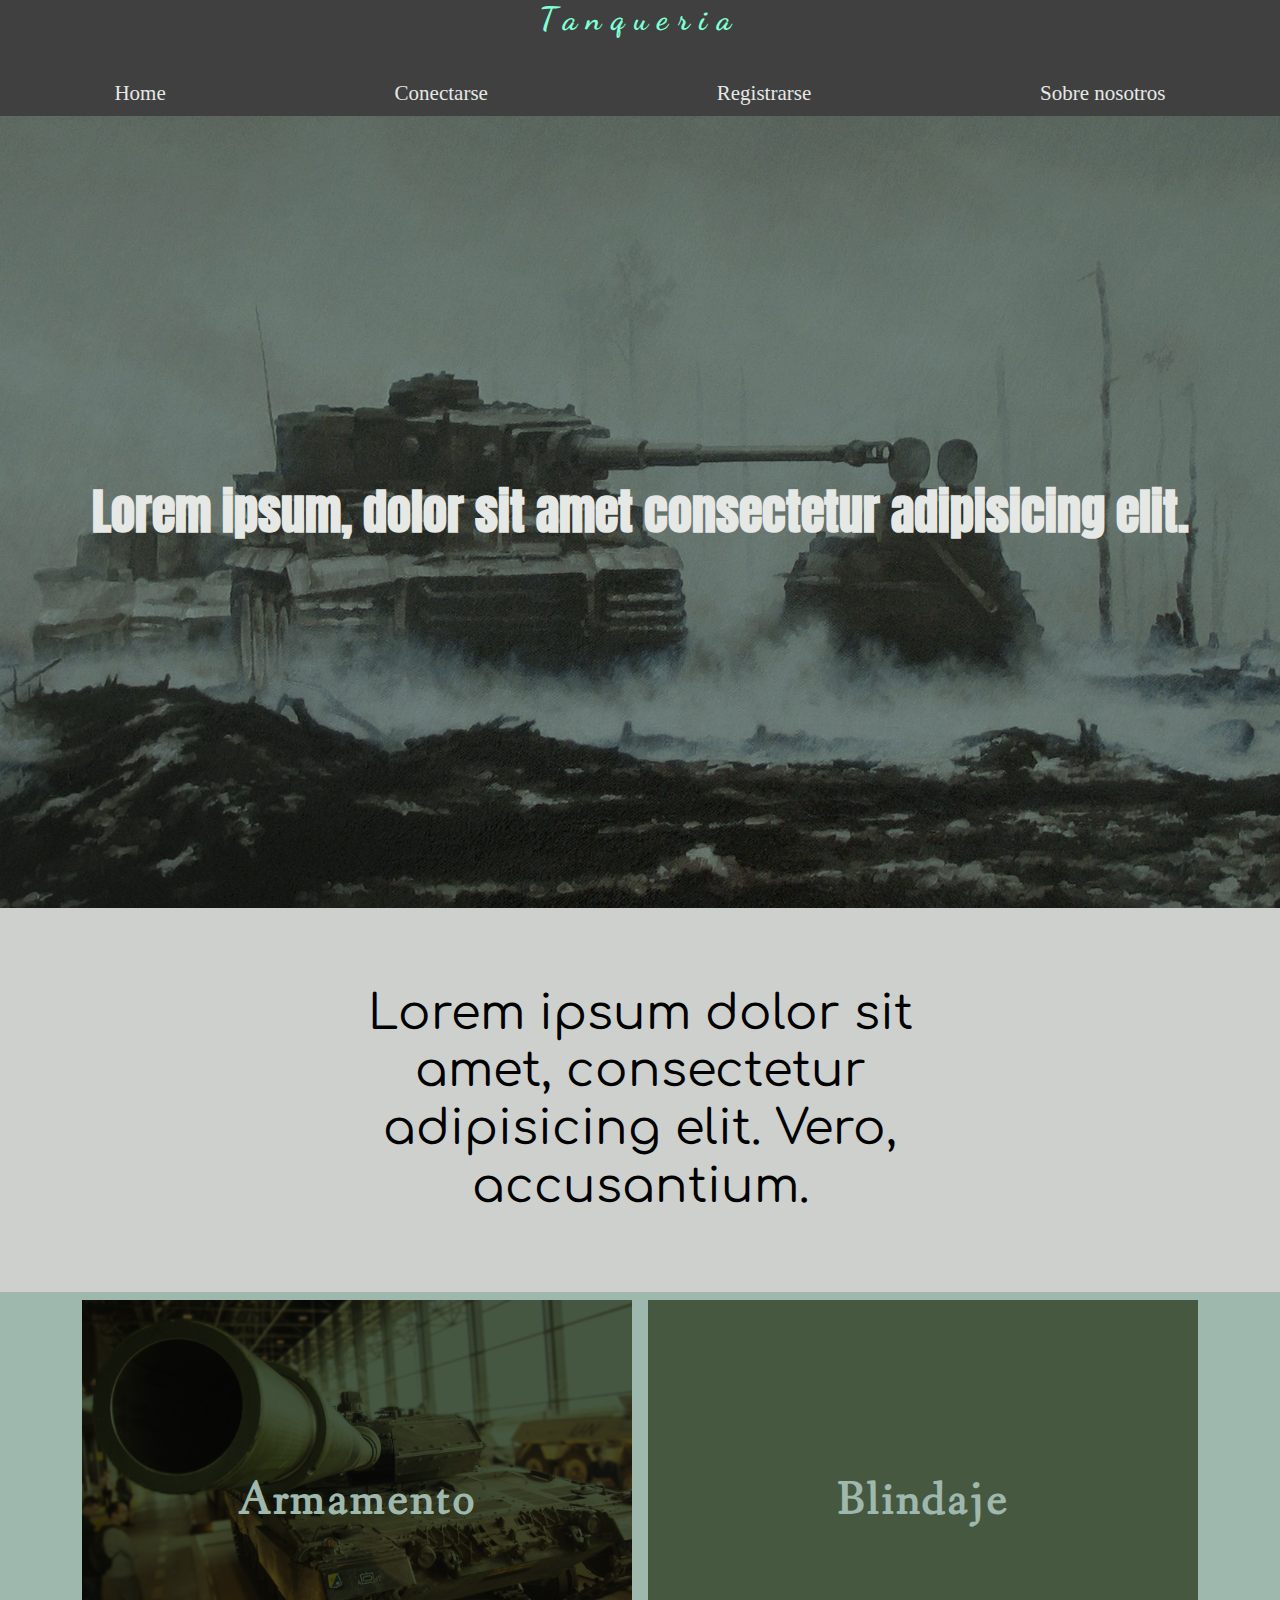
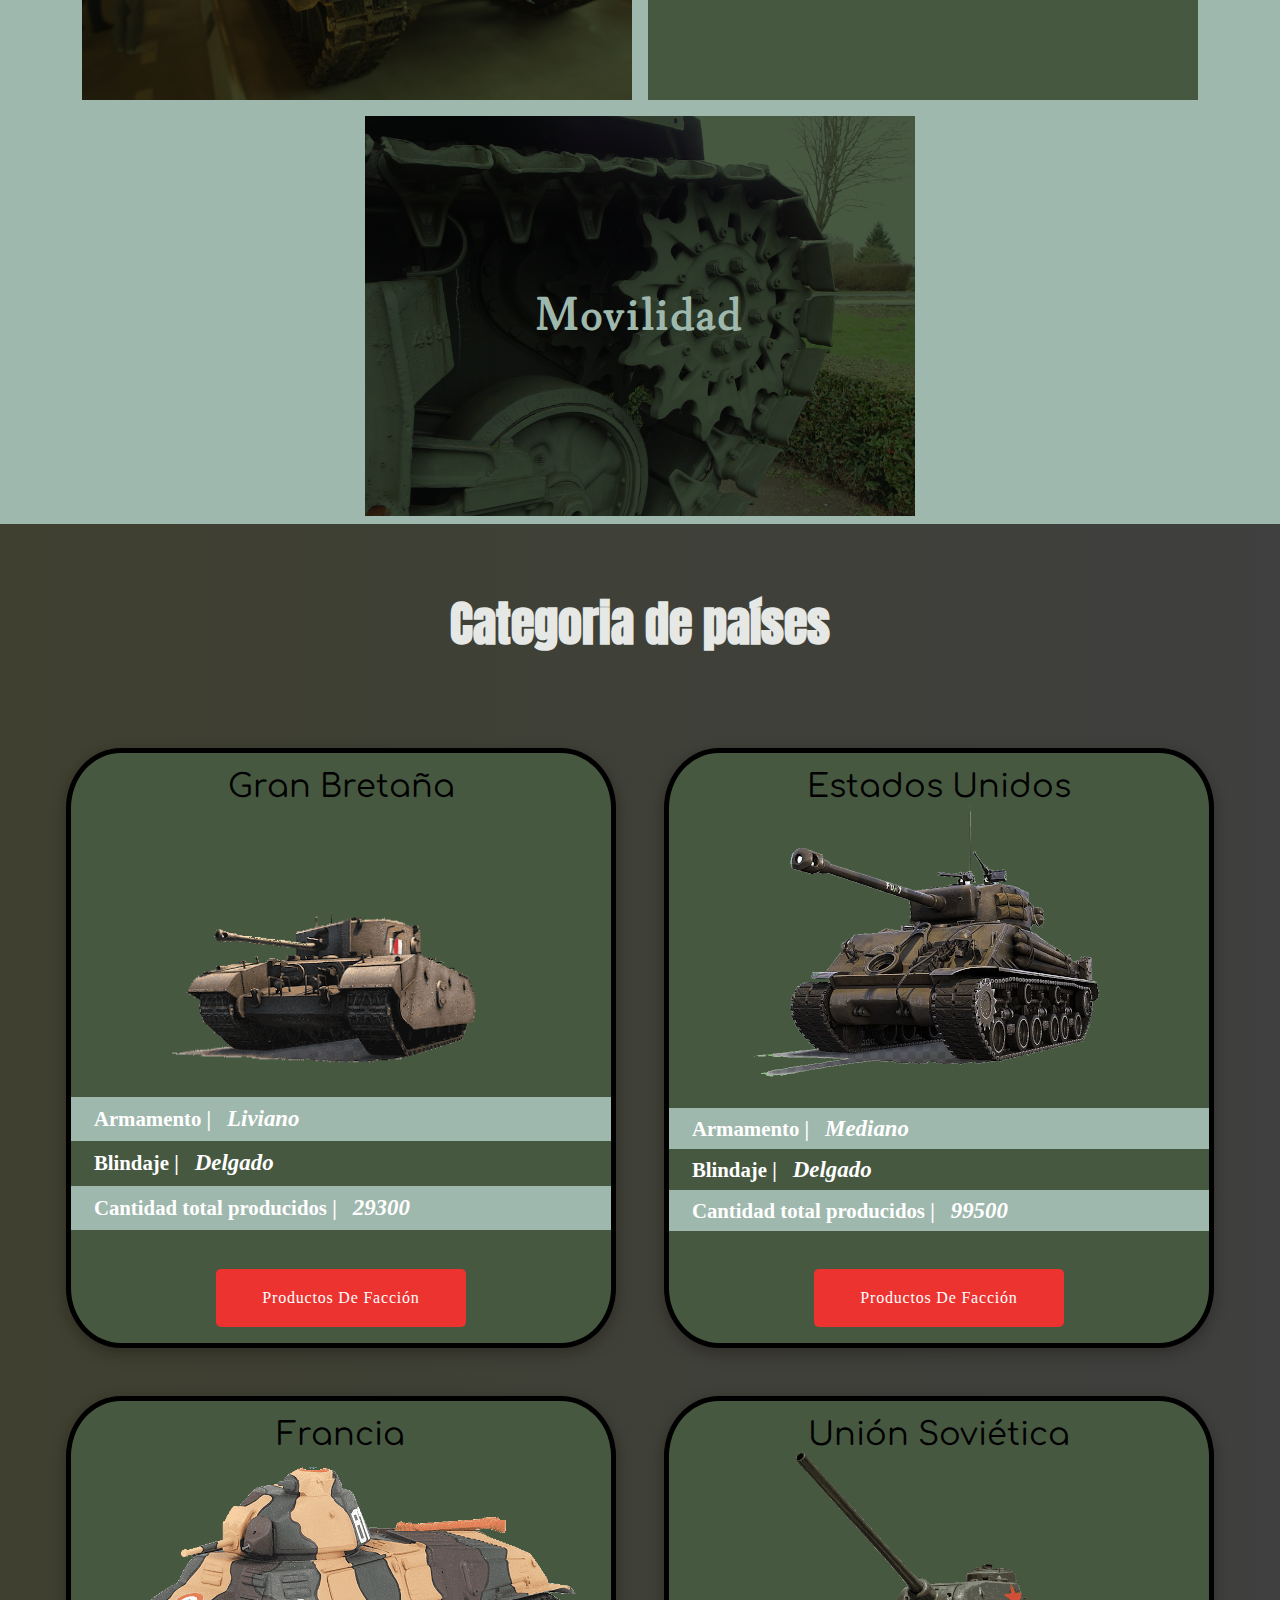
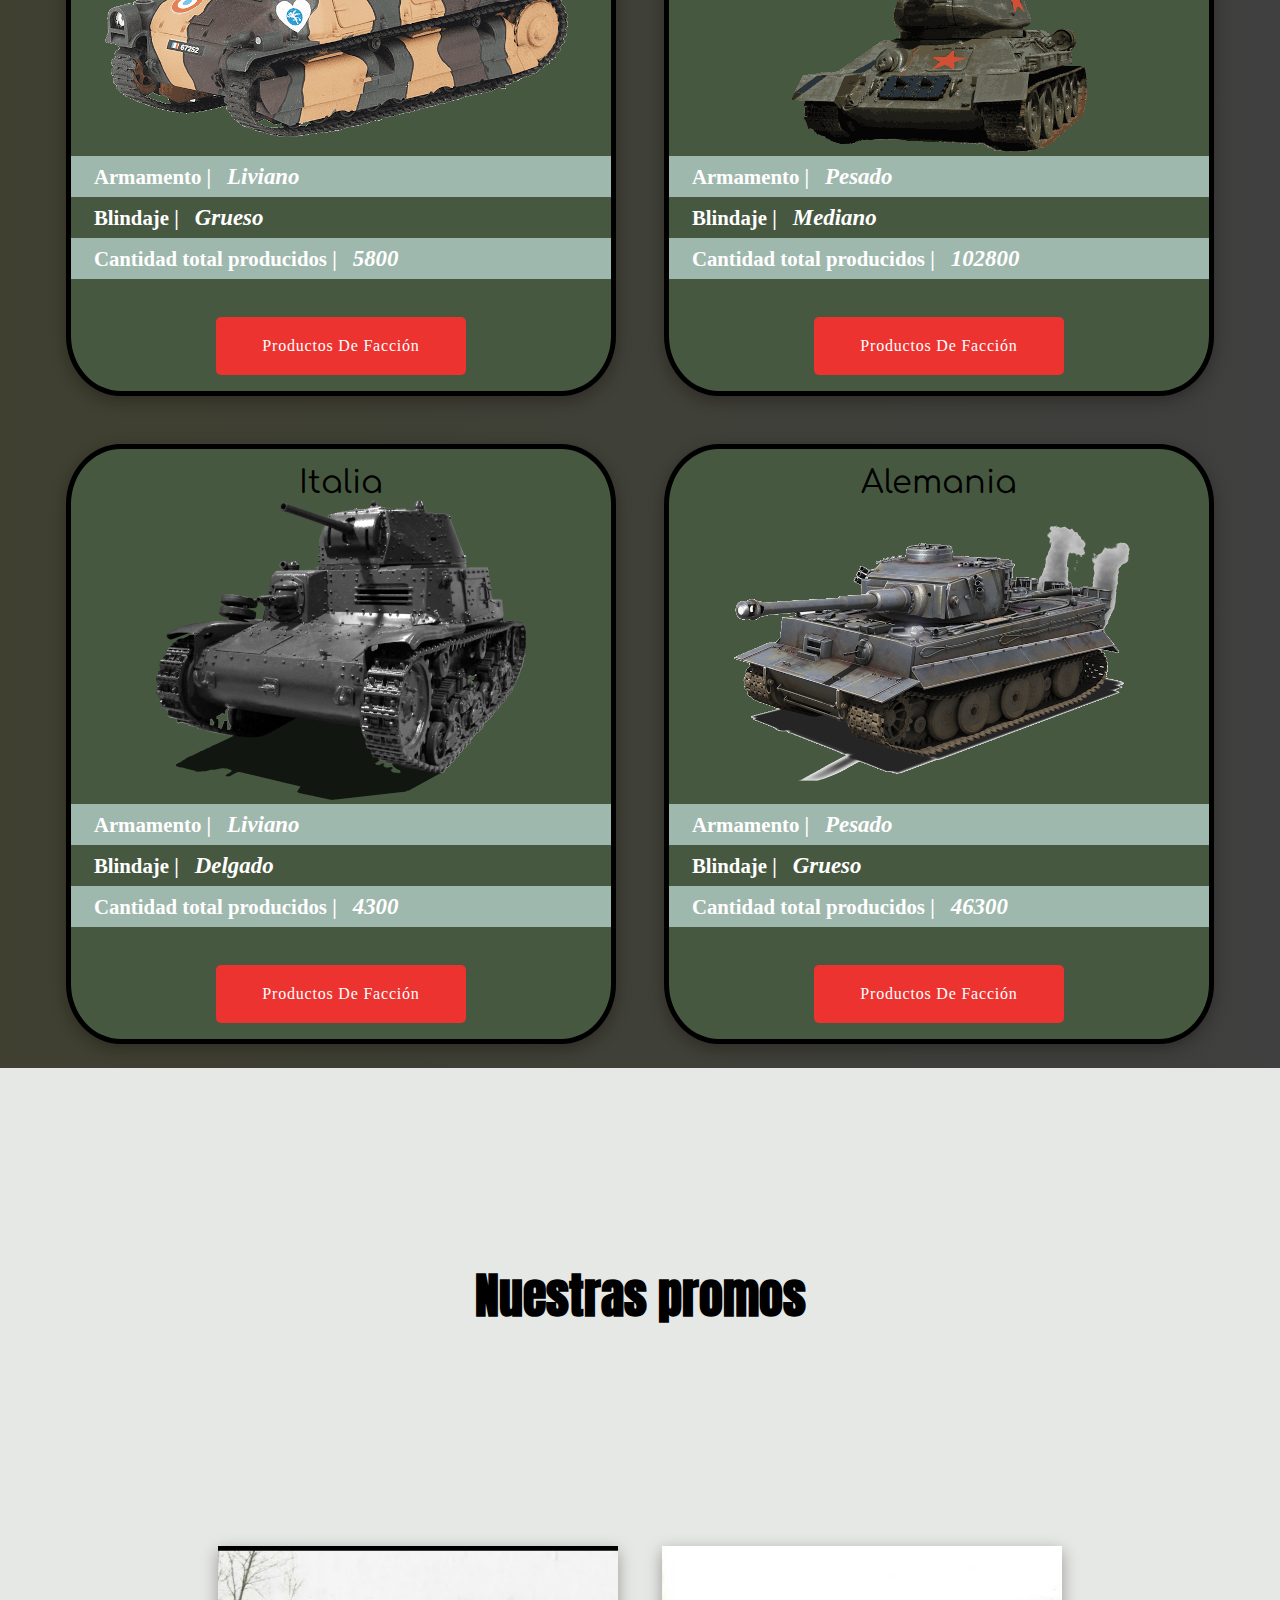
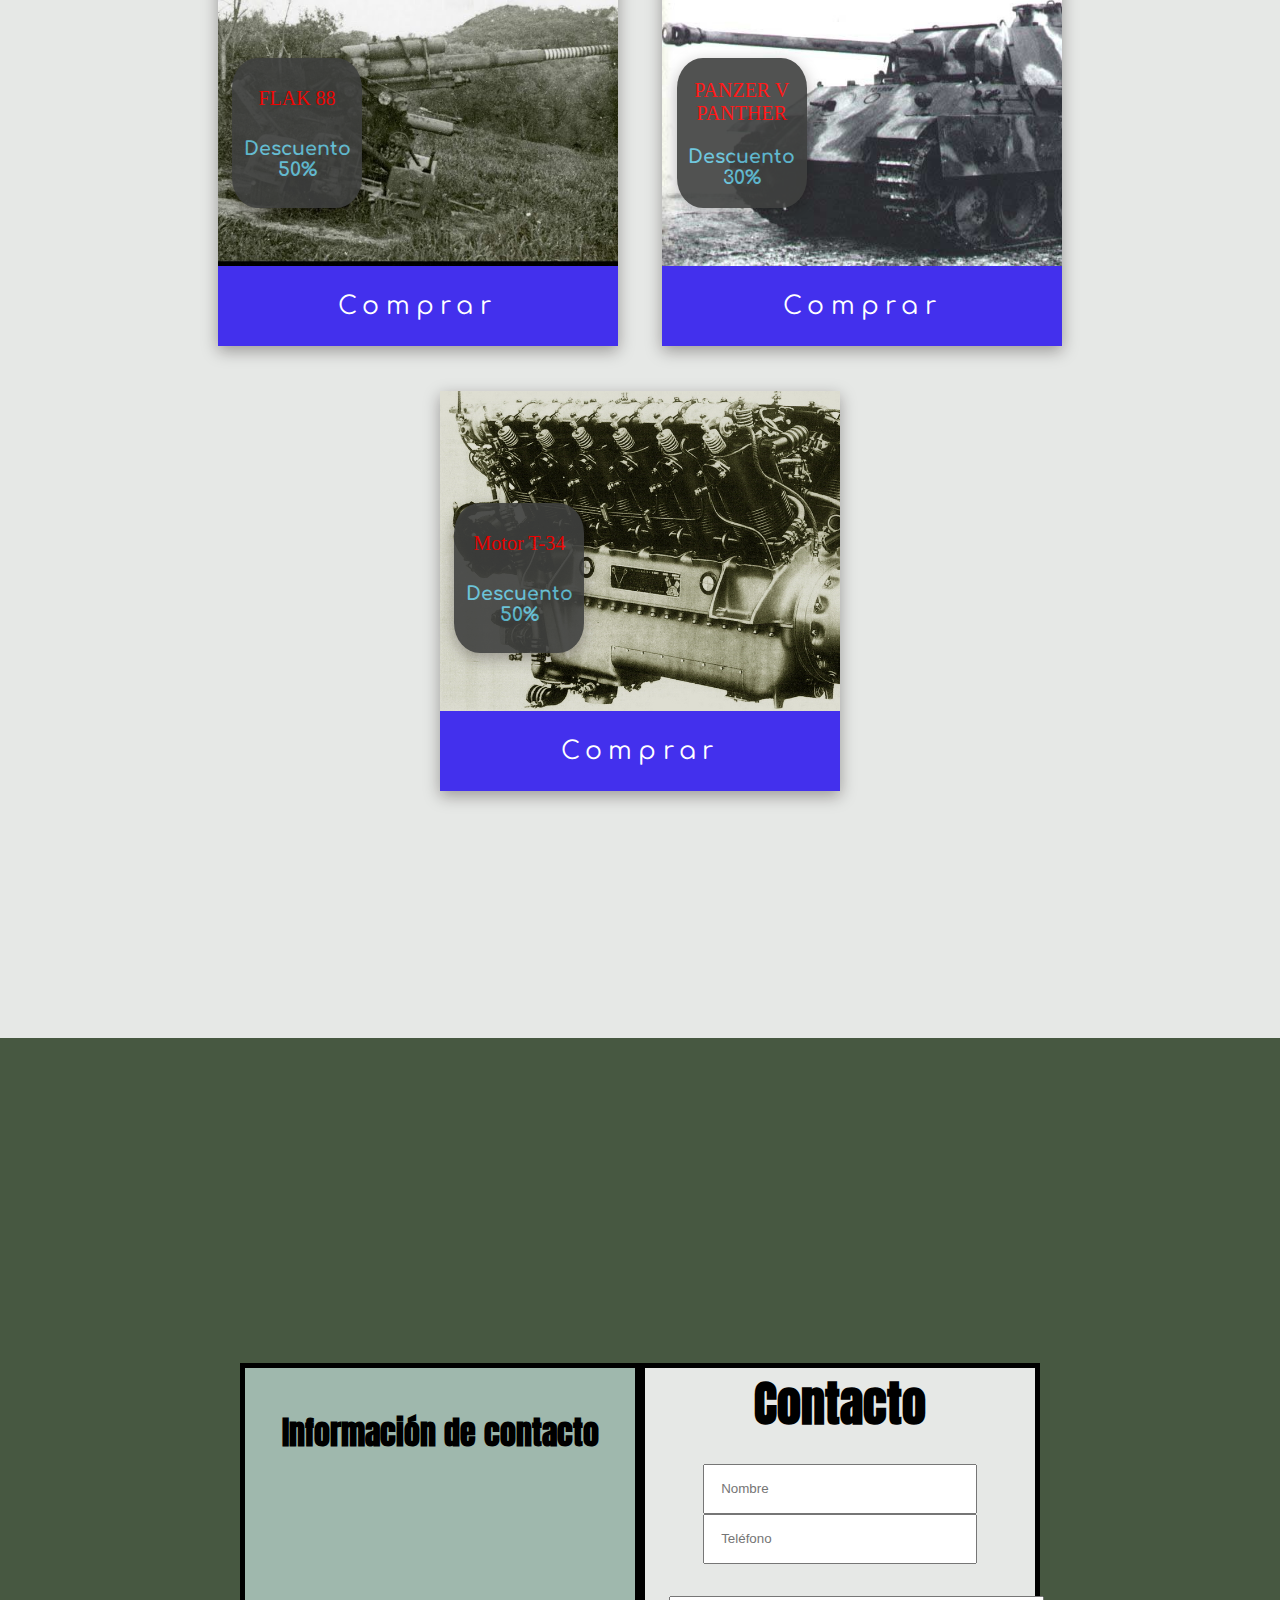
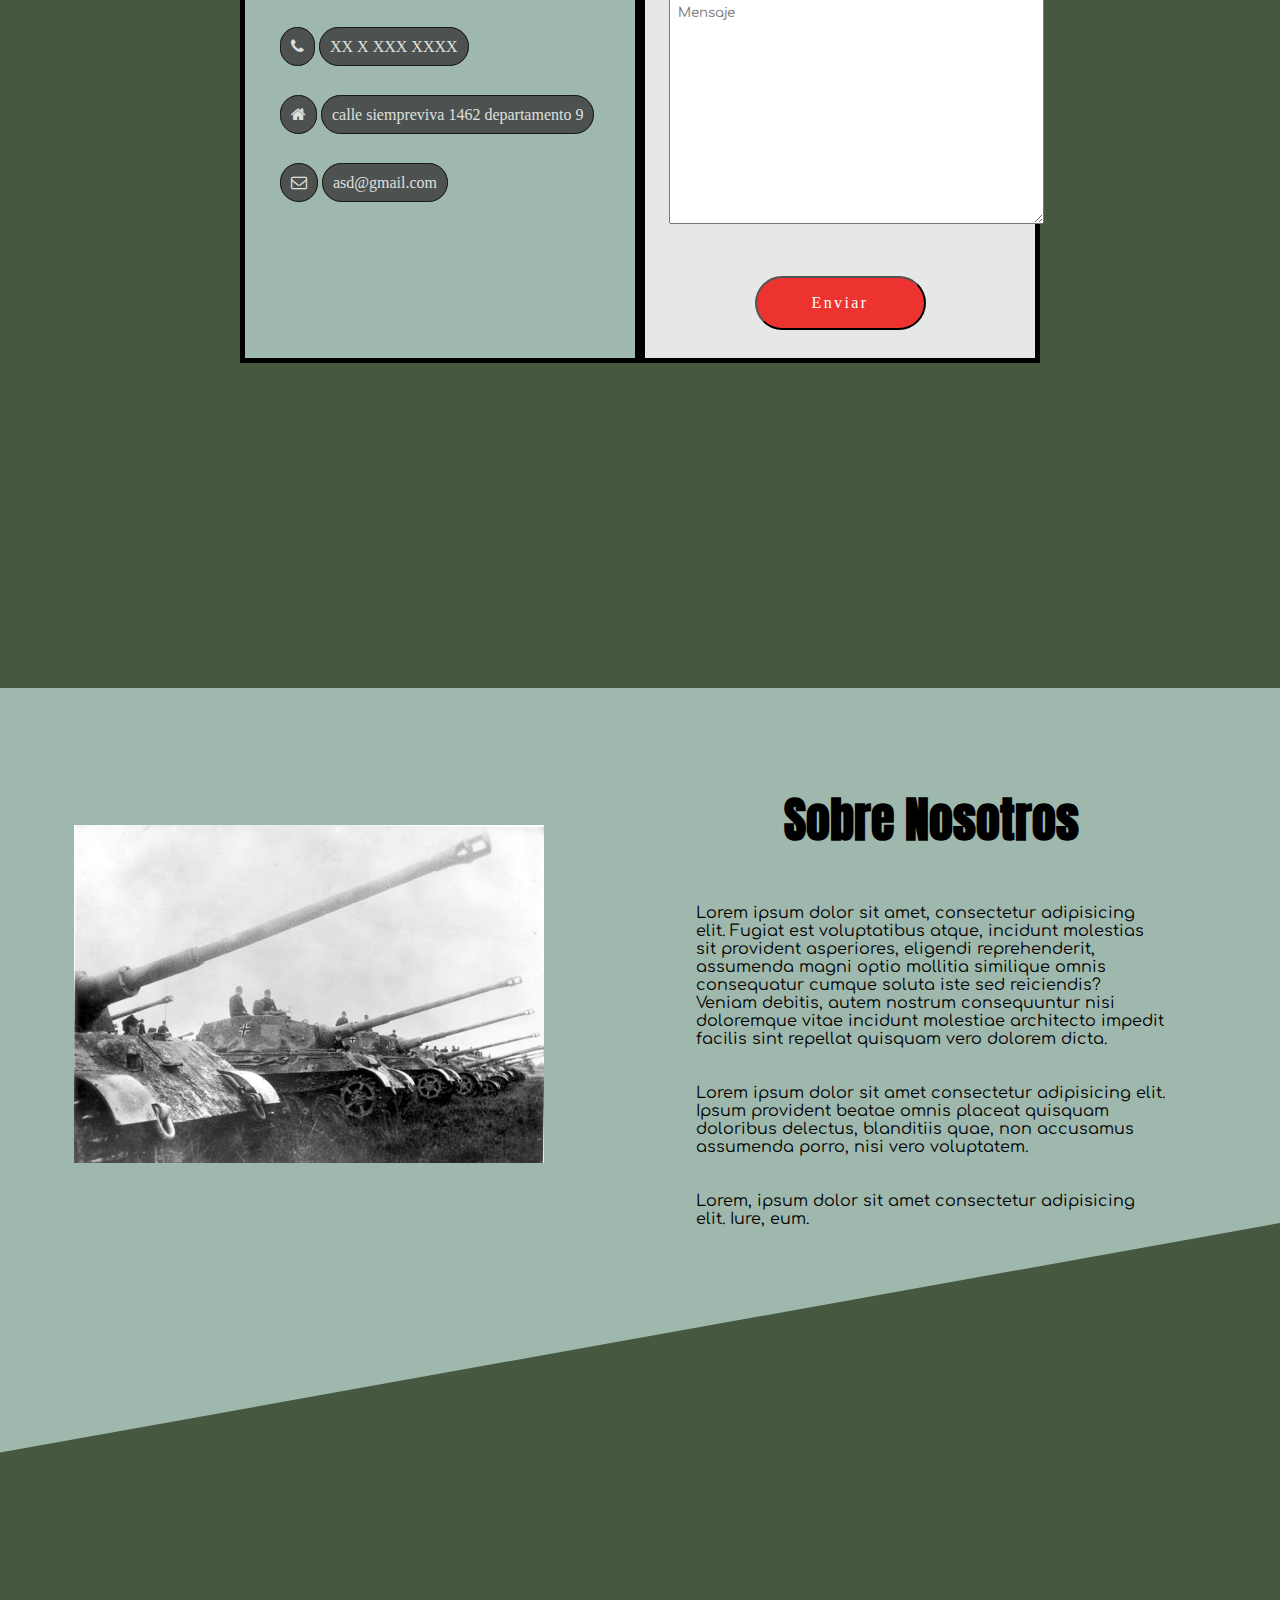
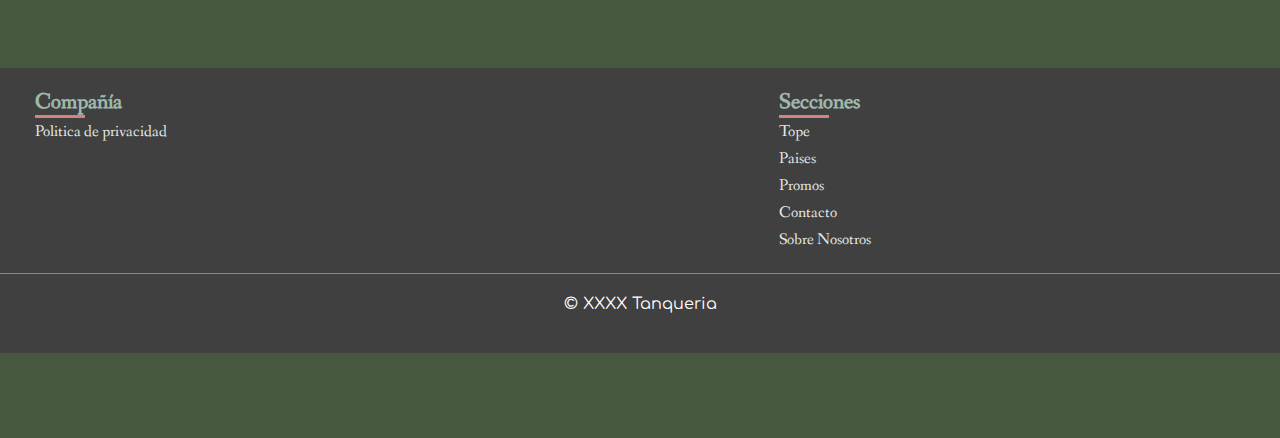
==== commit 50aace7d: "Add files via upload" ====
--- a/index.html
+++ b/index.html
@@ -283,10 +283,6 @@
               <li><a href="#about">Sobre Nosotros</a></li>
             </ul>
           </div>
-
-          <div class="footer__imagen">
-            <img src="./imagenes/tazadete.png" alt="" />
-          </div>
         </div>
         <div class="copyright"><p>© XXXX Tanqueria</p></div>
       </div>
